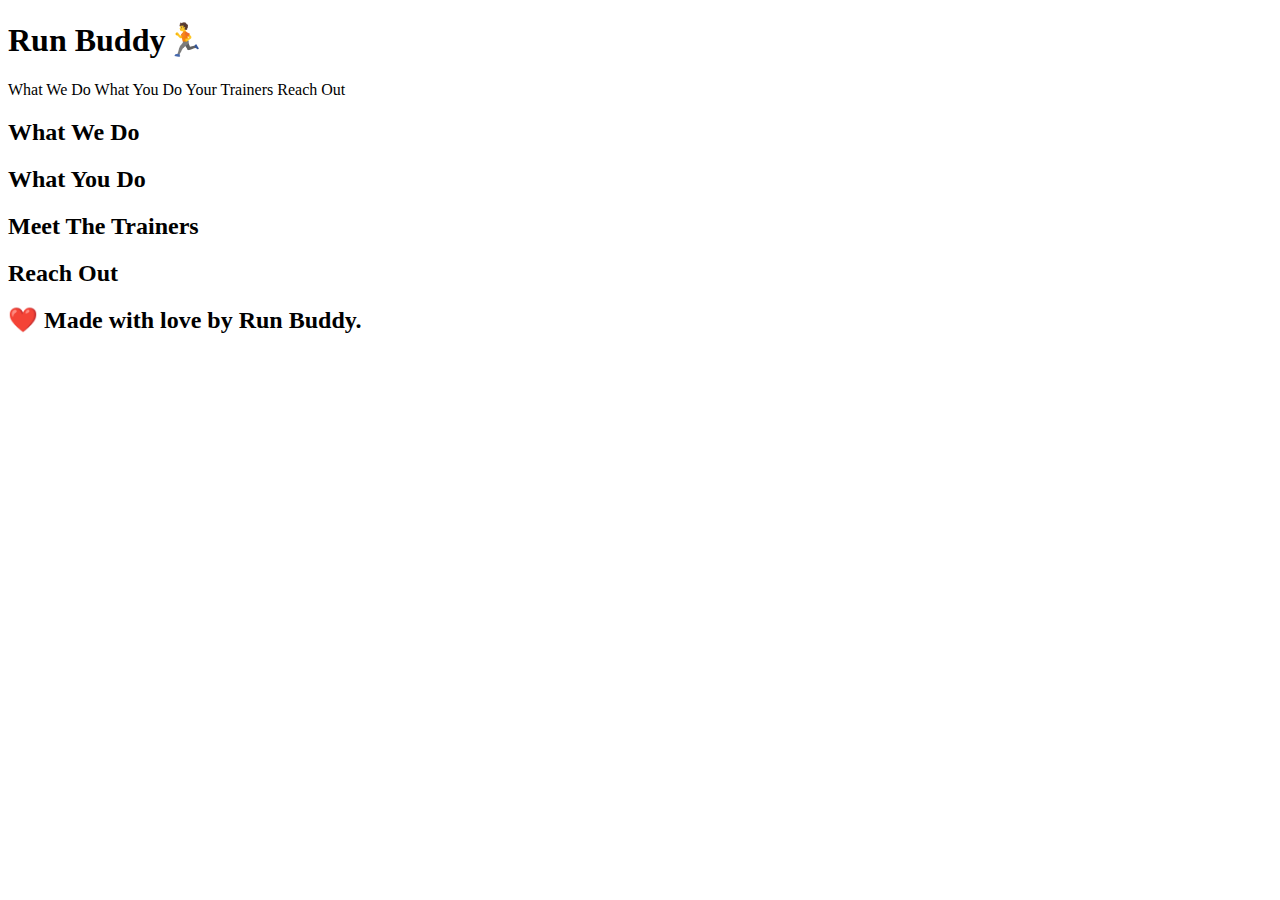
==== index.html @ a178e401 "html outline and gitignore" ====
<!DOCTYPE html>
<html lang="en">
    <head>
        <meta charset="UTF-8"/>
        <title>Run Buddy</title>
    </head>
    <Body>
        <!--navigation-->
        <header>
        <h1>Run Buddy🏃</h1>
        What We Do What You Do Your Trainers Reach Out
        </header>

        <!--hero/jumbotron-->
        <section>

        </section>

        <!--"what we do "section-->
        <section>
            <h2>What We Do</h2>
        </section>

        <!--"what you do"section-->
        <section>
            <h2>What You Do</h2>
        </section>

        <!--meet the trainers-->
        <section>
            <h2>Meet The Trainers</h2>
        </section>

        <!--"reach out" section-->
        <section>
            <h2>Reach Out</h2>
        </section>

        <!--Footer-->
        <footer>
            <h2>❤️ Made with love by Run Buddy.</h2>
        </footer>
    </Body>
</html>
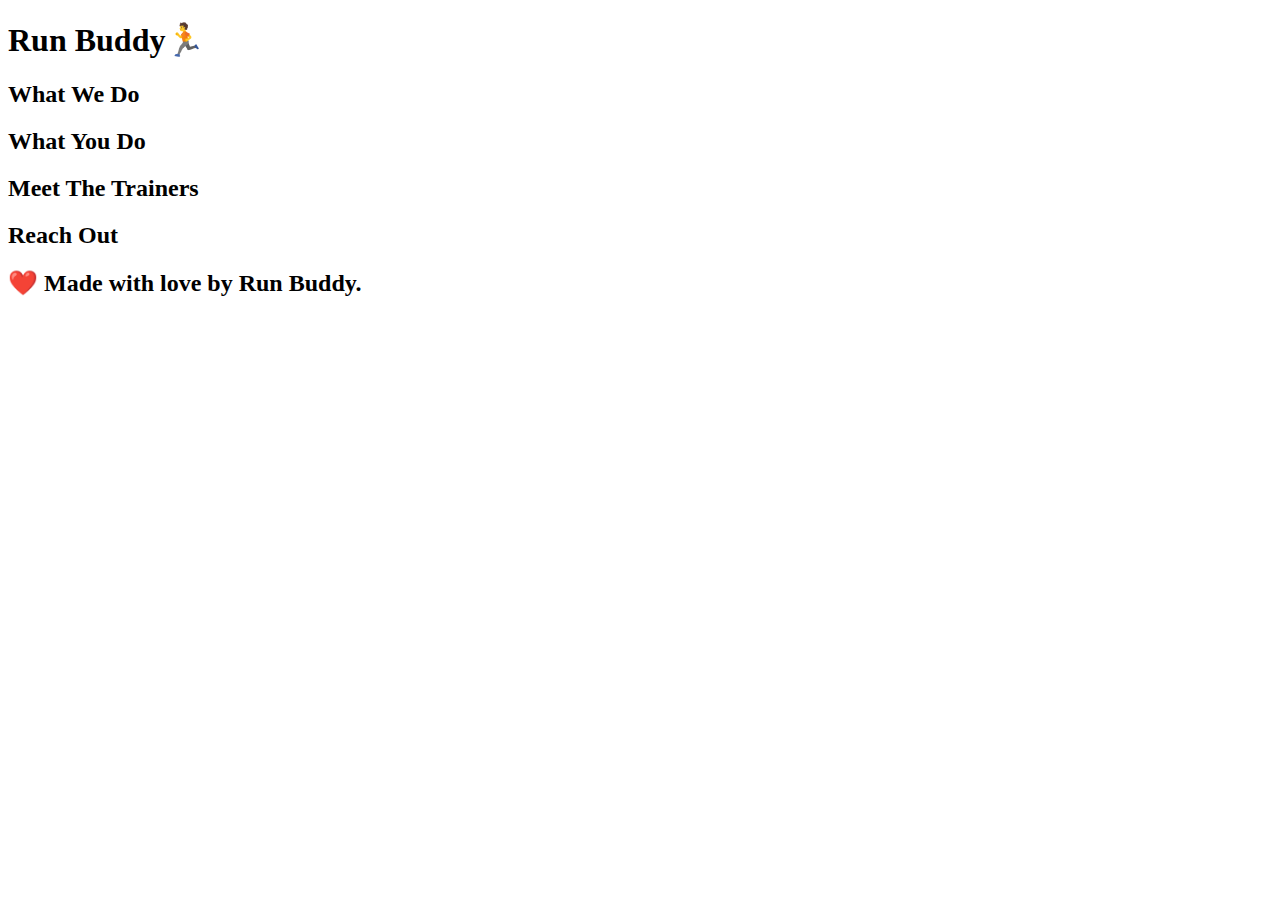
==== commit d6e32bf1: "live" ====
--- a/index.html
+++ b/index.html
@@ -8,7 +8,7 @@
         <!--navigation-->
         <header>
         <h1>Run Buddy🏃</h1>
-        What We Do What You Do Your Trainers Reach Out
+        
         </header>
 
         <!--hero/jumbotron-->
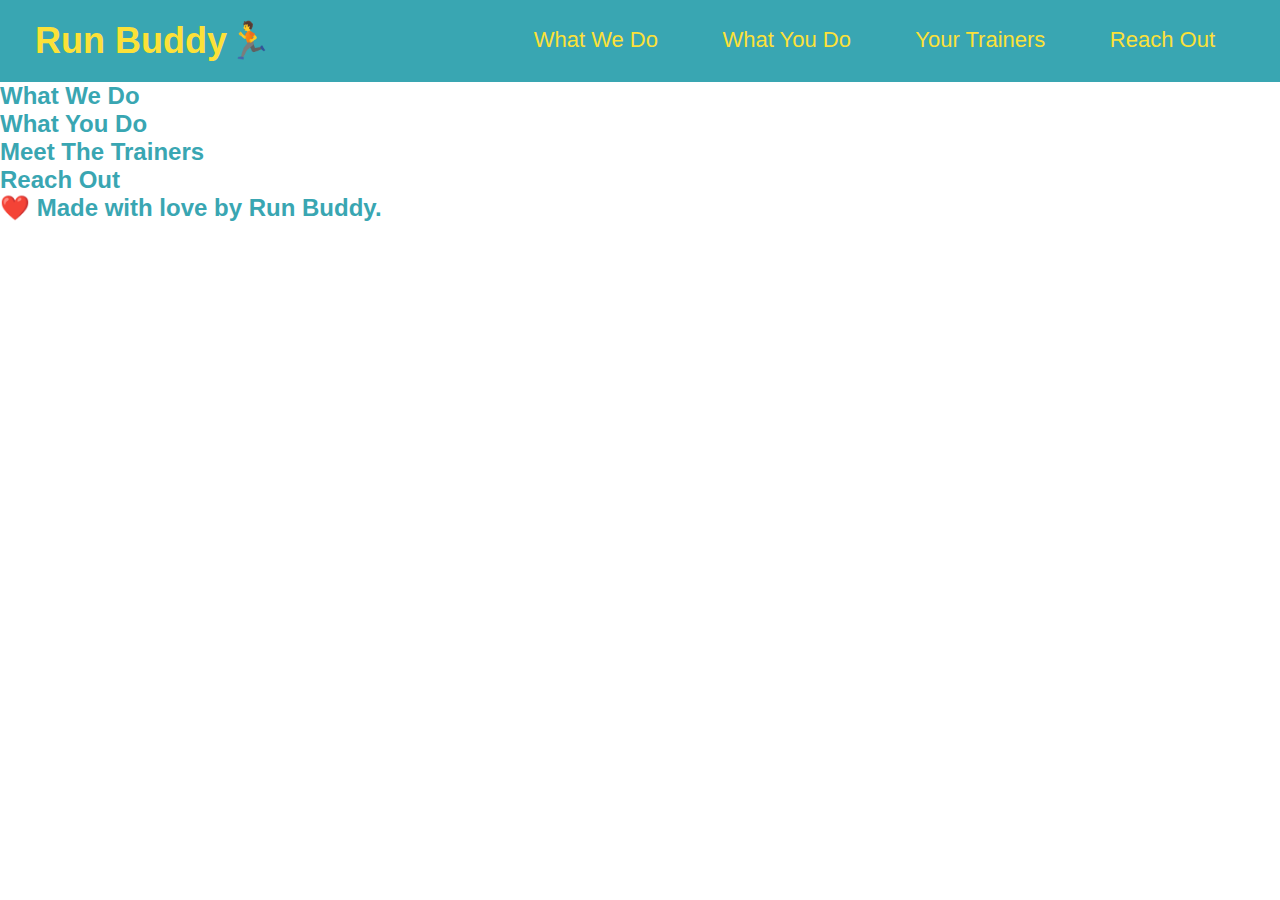
==== commit 58abda17: "css header" ====
--- a/index.html
+++ b/index.html
@@ -3,12 +3,37 @@
     <head>
         <meta charset="UTF-8"/>
         <title>Run Buddy</title>
+        <link rel="stylesheet" href="./assets/css/style.css"/>
     </head>
     <Body>
         <!--navigation-->
         <header>
-        <h1>Run Buddy🏃</h1>
+        <h1>
+            <a href="/">Run Buddy🏃</a>
+        </h1>
+        <nav>
+            <!-- unordered list element -->
+        <ul>
+            
+            <!-- list item element -->
+            <li>
+                <!--  Anchor element -->
+            <a href="#what-we-do"> What We Do</a>
+        </li>
         
+        <li>
+            <a href="#what-you-do">What You Do</a>
+        </li>
+        
+        <li>
+            <a href="#your-trainers">Your Trainers</a>
+        </li>
+
+        <li>
+            <a href="#reach-out">Reach Out</a>
+        </li>
+        </ul>    
+        </nav>
         </header>
 
         <!--hero/jumbotron-->
--- a/assets/css/style.css
+++ b/assets/css/style.css
@@ -0,0 +1,46 @@
+/* universal change */
+* {
+  margin: 0;
+  padding: 0;
+}
+
+/* the defualt fonts and color for the page */
+body {
+  font-family: Helvetica, Arial, sans-serif;
+  color: #39a6b2;
+}
+
+/* header styles */
+header {
+  padding: 20px 35px;
+  background-color: #39a6b2;
+}
+
+header h1 {
+  font-weight: bold;
+  font-size: 36px;
+  color: #fce138;
+  margin: 0;
+  display: inline;
+}
+/* text in the header */
+header a {
+  text-decoration: none;
+  color: #fce138;
+}
+
+header nav {
+  float: right;
+  margin: 7px 0;
+}
+
+/* changes list style */
+header ul li {
+  display: inline;
+}
+
+header nav ul li a {
+  margin: 0 30px;
+  font-weight: lighter;
+  font-size: 22px;
+}
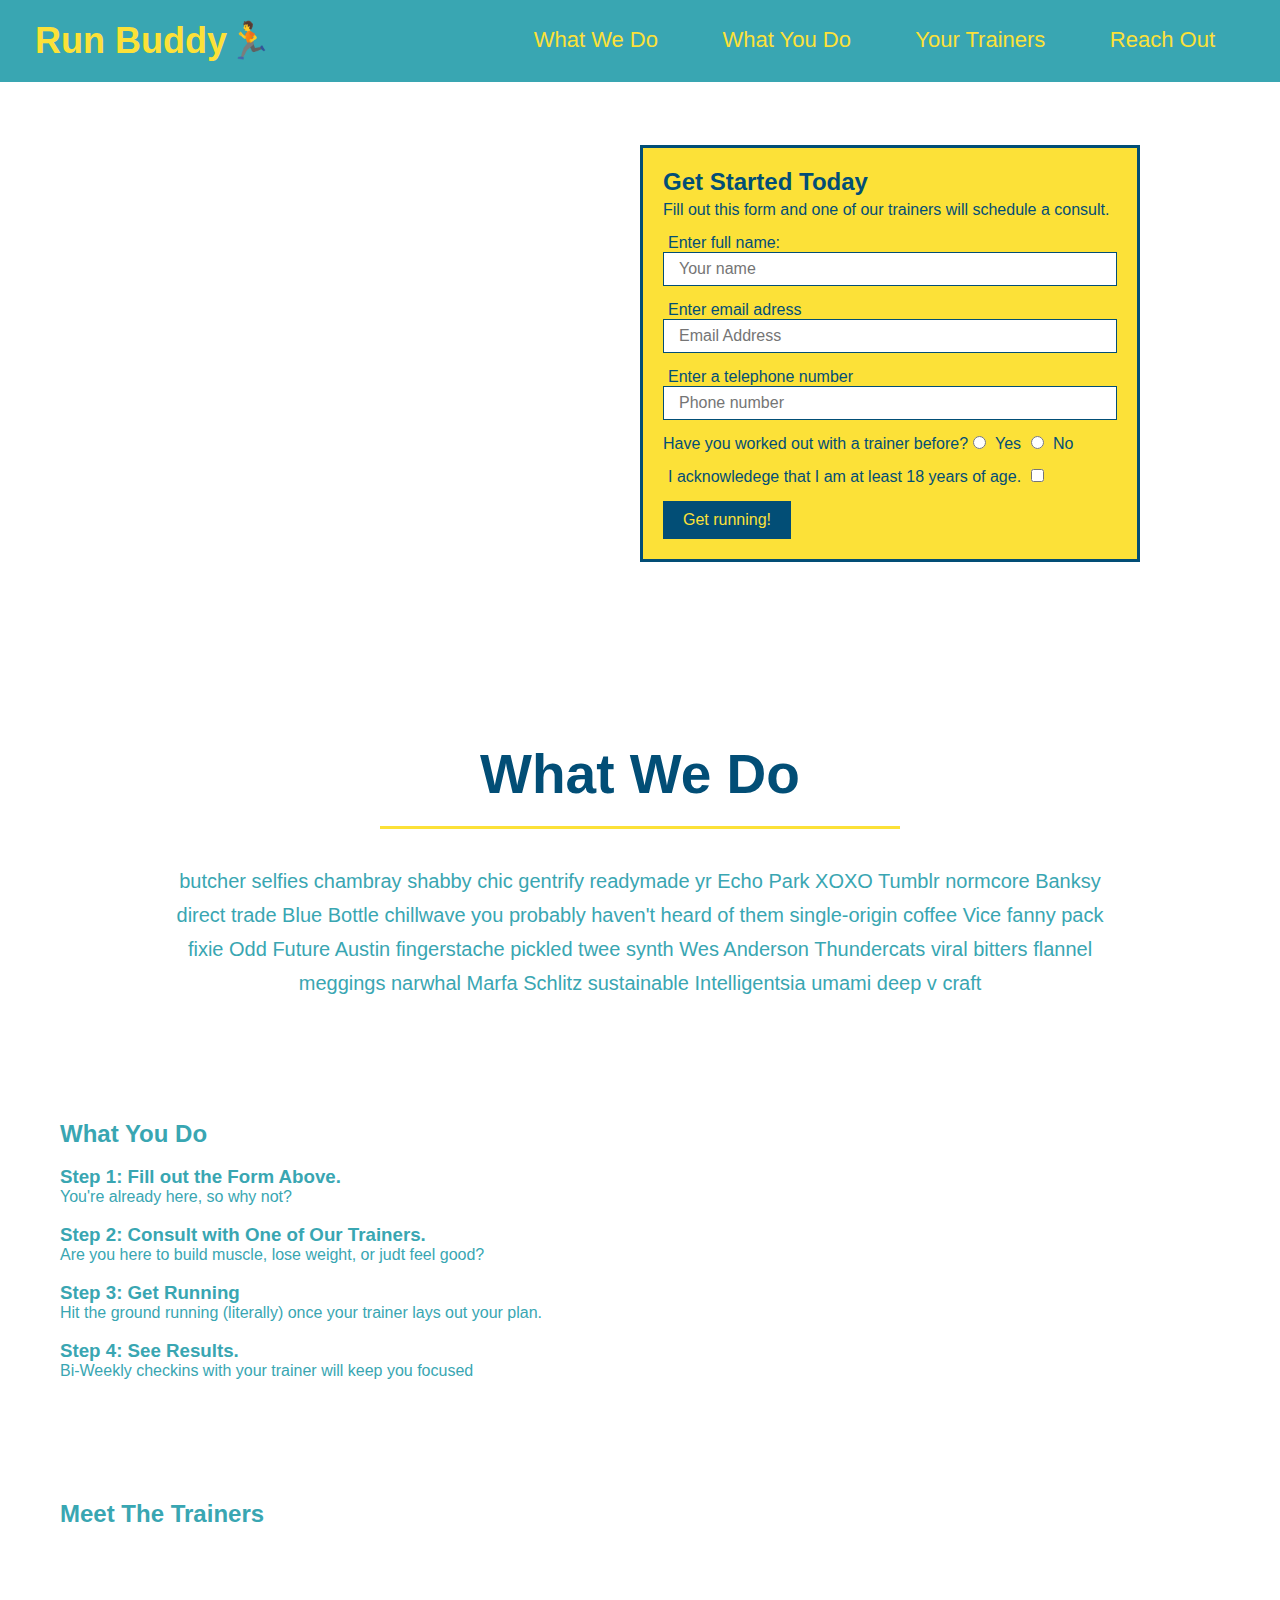
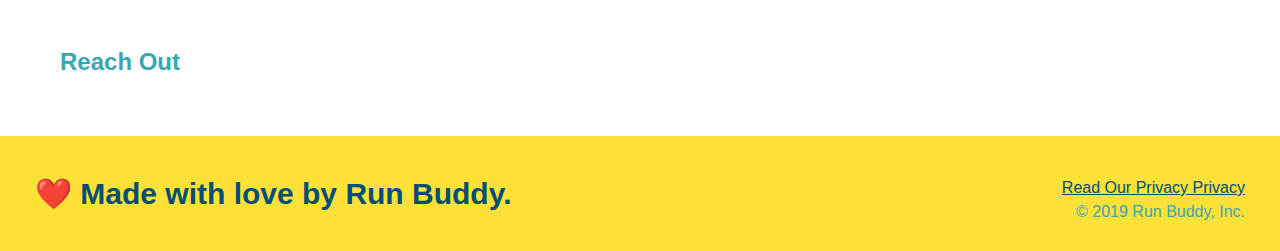
==== commit 095418c5: "style what we do section" ====
--- a/index.html
+++ b/index.html
@@ -18,7 +18,7 @@
             <!-- list item element -->
             <li>
                 <!--  Anchor element -->
-            <a href="#what-we-do"> What We Do</a>
+            <a href="#what-we-do"> What We Do</a>            
         </li>
         
         <li>
@@ -37,18 +37,80 @@
         </header>
 
         <!--hero/jumbotron-->
-        <section>
+        <section class="hero">
+            <div class="hero-form">
+                <h3>Get Started Today</h3>
+                <p>Fill out this form and one of our trainers will schedule a consult. </p>
 
+                <!-- form element -->
+                <form>
+                    <label for="name">Enter full name:</label>
+                    <input type="text" Placeholder="Your name" name="name" id="name" class="form-input">
+
+                    <label for="email">Enter email adress</label>
+                    <input type="email" placeholder="Email Address" name="email" id="email" class="form-input">
+                    
+                    <label for="phone">Enter a telephone number</label>
+                    <input type="tel" placeholder="Phone number" name="phone" id="phone" class="form-input">
+
+                    <p>
+                     Have you worked out with a trainer before?
+                     <input type="radio" name="trainer-confirm" id="trainer-yes"/>
+                     <label for="trainer-yes">Yes</label>
+                     <input type="radio" name="trainer-confirm" id="trainer-no"/>
+                     <label for="trainer-no">No</label>
+                     
+                    </p>
+
+                    <p>
+                        <label for="checkbox">
+                        I acknowledege that I am at least 18 years of age.
+                         </label>
+                         <input type="checkbox" name="age-confirm" id="checkbox"/>
+                    </p>
+
+                    <button type="submit">
+                        Get running!
+                    </button>
+                </form>
+            </div>
         </section>
 
         <!--"what we do "section-->
-        <section>
+        <section id="what-we-do" class="intro">
             <h2>What We Do</h2>
+            <p>
+                butcher selfies chambray shabby chic gentrify readymade yr Echo Park XOXO Tumblr normcore Banksy direct trade Blue Bottle chillwave you probably haven't heard of them single-origin coffee Vice fanny pack fixie Odd Future Austin fingerstache pickled twee synth Wes Anderson Thundercats viral bitters flannel meggings narwhal Marfa Schlitz sustainable Intelligentsia umami deep v craft  
+            </p>
         </section>
 
         <!--"what you do"section-->
-        <section>
+        <section id="what-you-do">
             <h2>What You Do</h2>
+
+            <div>
+                <img src="./assets/images/01-04-svgs/step-1.svg" alt=""/>
+                <h3> Step 1: Fill out the Form Above.</h3>
+                <p>You're already here, so why not?</p>
+            </div>
+
+            <div>
+                <img src="./assets/images/01-04-svgs/step-2.svg" alt=""/>
+                <h3> Step 2: Consult with One of Our Trainers.</h3>
+                <p>Are you here to build muscle, lose weight, or judt feel good?</p>
+            </div>
+
+            <div>
+                <img src="./assets/images/01-04-svgs/step-3.svg" alt=""/>
+                <h3>Step 3: Get Running</h3>
+                <p>Hit the ground running (literally) once your trainer lays out your plan.</p>
+            </div>
+
+            <div>
+                <img src="./assets/images/01-04-svgs/step-4.svg" alt=""/>
+                <h3>Step 4: See Results.</h3>
+                <p>Bi-Weekly checkins with your trainer will keep you focused</p>
+            </div>
         </section>
 
         <!--meet the trainers-->
@@ -64,6 +126,11 @@
         <!--Footer-->
         <footer>
             <h2>❤️ Made with love by Run Buddy.</h2>
+            <div>
+                <!-- the "# shows a future link that needs to be added" -->
+                <a href="#">Read Our Privacy Privacy</a><br />
+                &copy; 2019 Run Buddy, Inc.
+            </div>
         </footer>
     </Body>
 </html>--- a/assets/css/style.css
+++ b/assets/css/style.css
@@ -2,6 +2,7 @@
 * {
   margin: 0;
   padding: 0;
+  box-sizing: border-box;
 }
 
 /* the defualt fonts and color for the page */
@@ -44,3 +45,103 @@
   font-weight: lighter;
   font-size: 22px;
 }
+
+footer {
+  background: #fce138;
+  width: 100%;
+  padding: 40px 35px;
+}
+
+footer h2 {
+  display: inline;
+  color: #024e76;
+  font-size: 30px;
+  margin: 0;
+}
+
+footer div {
+  float: right;
+  line-height: 1.5;
+  text-align: right;
+}
+
+footer a {
+  color: #024e76;
+}
+
+section {
+  padding: 60px;
+}
+
+/* hero style */
+.hero {
+  background-image: url("../images/hero-bg.jpg");
+  height: 600px;
+  background-size: cover;
+  background-position: center;
+  position: relative;
+}
+
+.hero-form {
+  background-color: #fce138;
+  padding: 20px;
+  width: 500px;
+  color: #024e76;
+  border: solid 3px #024e76;
+  position: absolute;
+  bottom: 120px;
+  right: 140px;
+}
+
+.hero-form p {
+  margin: 5px 0 15px 0;
+}
+
+.hero-form h3 {
+  font-size: 24px;
+  margin: 0;
+}
+
+.form-input {
+  border: 1px solid #024e76;
+  display: block;
+  padding: 7px 15px;
+  font-size: 16px;
+  color: #024e76;
+  width: 100%;
+  margin-bottom: 15px;
+}
+
+.hero-form label {
+  margin: 0 5px;
+}
+
+.hero-form button {
+  background-color: #024e76;
+  color: #fce138;
+  border: none;
+  padding: 10px 20px;
+  font-size: 16px;
+}
+
+.intro {
+  text-align: center;
+}
+
+.intro h2 {
+  font-size: 55px;
+  color: #024e76;
+  margin-bottom: 35px;
+  padding: 0 100px 20px 100px;
+  border-bottom: 3px solid;
+  border-color: #fce138;
+  display: inline-block;
+}
+
+.intro p {
+  line-height: 1.7;
+  color: #39a6b2;
+  width: 80%;
+  font-size: 20px;
+  margin: 0 auto;
+}
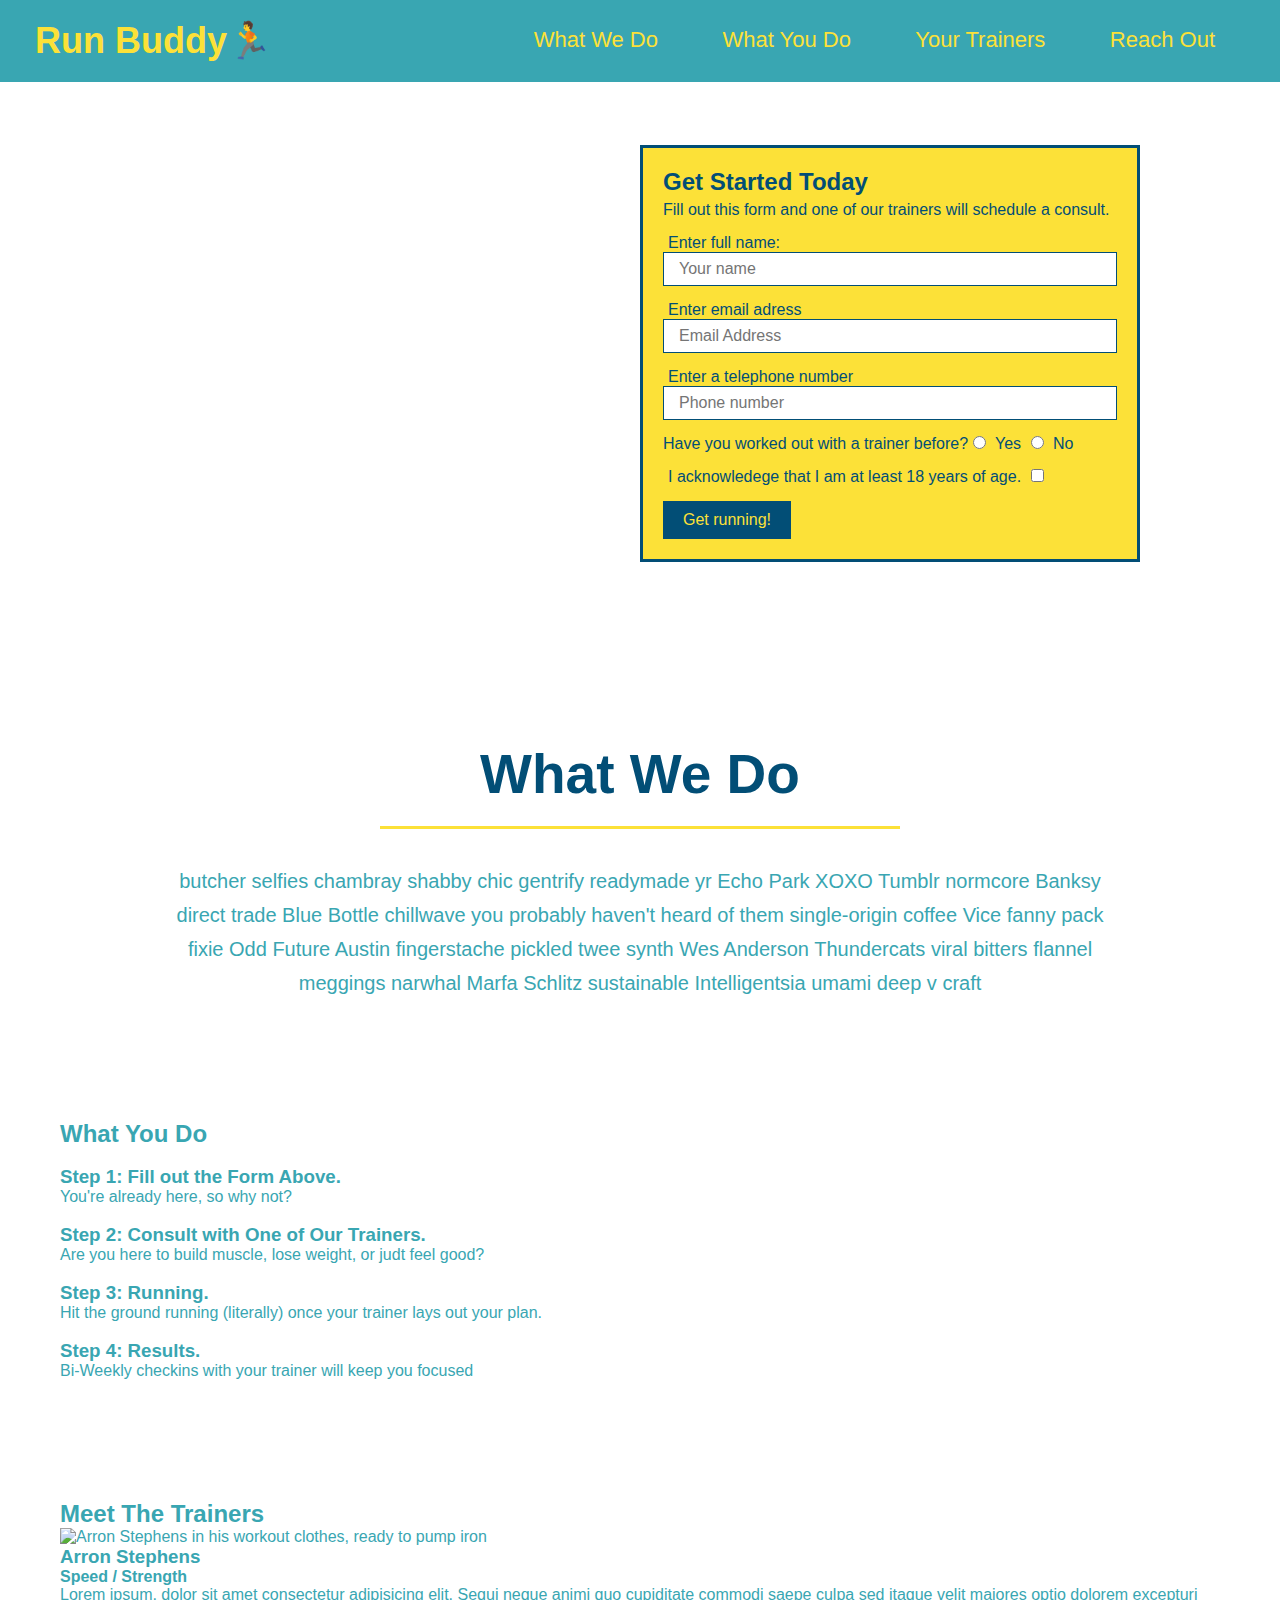
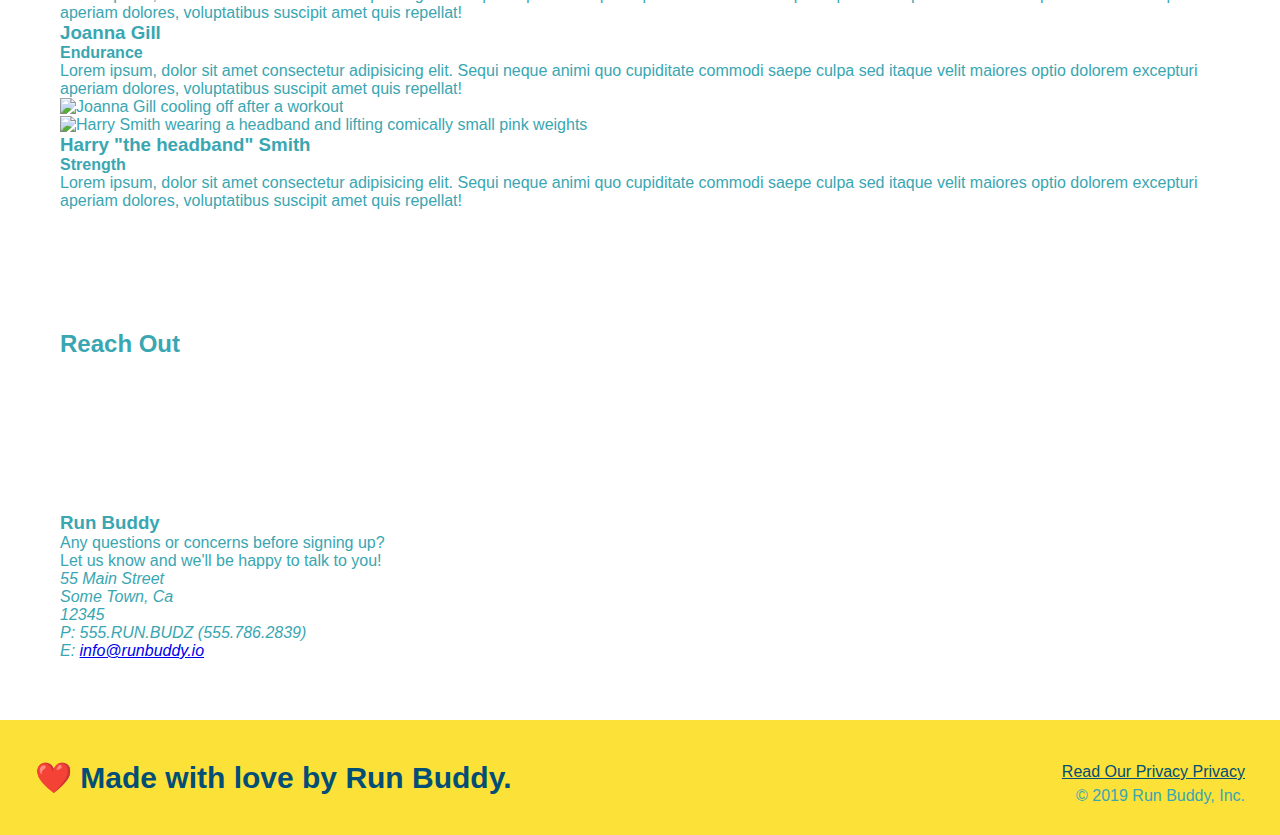
==== commit aeeb2def: "live runbuddy 1.0" ====
--- a/index.html
+++ b/index.html
@@ -1,136 +1,237 @@
 <!DOCTYPE html>
 <html lang="en">
-    <head>
-        <meta charset="UTF-8"/>
-        <title>Run Buddy</title>
-        <link rel="stylesheet" href="./assets/css/style.css"/>
-    </head>
-    <Body>
-        <!--navigation-->
-        <header>
-        <h1>
-            <a href="/">Run Buddy🏃</a>
-        </h1>
-        <nav>
-            <!-- unordered list element -->
+  <head>
+    <meta charset="UTF-8" />
+    <title>Run Buddy</title>
+    <link rel="stylesheet" href="./assets/css/style.css" />
+  </head>
+  <body>
+    <!--navigation-->
+    <header>
+      <h1>
+        <a href="./index.html">Run Buddy🏃</a>
+      </h1>
+      <nav>
+        <!-- unordered list element -->
         <ul>
-            
-            <!-- list item element -->
-            <li>
-                <!--  Anchor element -->
-            <a href="#what-we-do"> What We Do</a>            
-        </li>
-        
-        <li>
+          <!-- list item element -->
+          <li>
+            <!--  Anchor element -->
+            <a href="#what-we-do"> What We Do</a>
+          </li>
+
+          <li>
             <a href="#what-you-do">What You Do</a>
-        </li>
-        
-        <li>
+          </li>
+
+          <li>
             <a href="#your-trainers">Your Trainers</a>
-        </li>
-
-        <li>
+          </li>
+
+          <li>
             <a href="#reach-out">Reach Out</a>
-        </li>
-        </ul>    
-        </nav>
-        </header>
-
-        <!--hero/jumbotron-->
-        <section class="hero">
-            <div class="hero-form">
-                <h3>Get Started Today</h3>
-                <p>Fill out this form and one of our trainers will schedule a consult. </p>
-
-                <!-- form element -->
-                <form>
-                    <label for="name">Enter full name:</label>
-                    <input type="text" Placeholder="Your name" name="name" id="name" class="form-input">
-
-                    <label for="email">Enter email adress</label>
-                    <input type="email" placeholder="Email Address" name="email" id="email" class="form-input">
-                    
-                    <label for="phone">Enter a telephone number</label>
-                    <input type="tel" placeholder="Phone number" name="phone" id="phone" class="form-input">
-
-                    <p>
-                     Have you worked out with a trainer before?
-                     <input type="radio" name="trainer-confirm" id="trainer-yes"/>
-                     <label for="trainer-yes">Yes</label>
-                     <input type="radio" name="trainer-confirm" id="trainer-no"/>
-                     <label for="trainer-no">No</label>
-                     
-                    </p>
-
-                    <p>
-                        <label for="checkbox">
-                        I acknowledege that I am at least 18 years of age.
-                         </label>
-                         <input type="checkbox" name="age-confirm" id="checkbox"/>
-                    </p>
-
-                    <button type="submit">
-                        Get running!
-                    </button>
-                </form>
-            </div>
-        </section>
-
-        <!--"what we do "section-->
-        <section id="what-we-do" class="intro">
-            <h2>What We Do</h2>
-            <p>
-                butcher selfies chambray shabby chic gentrify readymade yr Echo Park XOXO Tumblr normcore Banksy direct trade Blue Bottle chillwave you probably haven't heard of them single-origin coffee Vice fanny pack fixie Odd Future Austin fingerstache pickled twee synth Wes Anderson Thundercats viral bitters flannel meggings narwhal Marfa Schlitz sustainable Intelligentsia umami deep v craft  
-            </p>
-        </section>
-
-        <!--"what you do"section-->
-        <section id="what-you-do">
-            <h2>What You Do</h2>
-
-            <div>
-                <img src="./assets/images/01-04-svgs/step-1.svg" alt=""/>
-                <h3> Step 1: Fill out the Form Above.</h3>
-                <p>You're already here, so why not?</p>
-            </div>
-
-            <div>
-                <img src="./assets/images/01-04-svgs/step-2.svg" alt=""/>
-                <h3> Step 2: Consult with One of Our Trainers.</h3>
-                <p>Are you here to build muscle, lose weight, or judt feel good?</p>
-            </div>
-
-            <div>
-                <img src="./assets/images/01-04-svgs/step-3.svg" alt=""/>
-                <h3>Step 3: Get Running</h3>
-                <p>Hit the ground running (literally) once your trainer lays out your plan.</p>
-            </div>
-
-            <div>
-                <img src="./assets/images/01-04-svgs/step-4.svg" alt=""/>
-                <h3>Step 4: See Results.</h3>
-                <p>Bi-Weekly checkins with your trainer will keep you focused</p>
-            </div>
-        </section>
-
-        <!--meet the trainers-->
-        <section>
-            <h2>Meet The Trainers</h2>
-        </section>
-
-        <!--"reach out" section-->
-        <section>
-            <h2>Reach Out</h2>
-        </section>
-
-        <!--Footer-->
-        <footer>
-            <h2>❤️ Made with love by Run Buddy.</h2>
-            <div>
-                <!-- the "# shows a future link that needs to be added" -->
-                <a href="#">Read Our Privacy Privacy</a><br />
-                &copy; 2019 Run Buddy, Inc.
-            </div>
-        </footer>
-    </Body>
-</html>+          </li>
+        </ul>
+      </nav>
+    </header>
+
+    <!--hero/jumbotron-->
+    <section class="hero">
+      <div class="hero-form">
+        <h3>Get Started Today</h3>
+        <p>
+          Fill out this form and one of our trainers will schedule a consult.
+        </p>
+
+        <!-- form element -->
+        <form>
+          <label for="name">Enter full name:</label>
+          <input
+            type="text"
+            placeholder="Your name"
+            name="name"
+            id="name"
+            class="form-input"
+          />
+
+          <label for="email">Enter email adress</label>
+          <input
+            type="email"
+            placeholder="Email Address"
+            name="email"
+            id="email"
+            class="form-input"
+          />
+
+          <label for="phone">Enter a telephone number</label>
+          <input
+            type="tel"
+            placeholder="Phone number"
+            name="phone"
+            id="phone"
+            class="form-input"
+          />
+
+          <p>
+            Have you worked out with a trainer before?
+            <input type="radio" name="trainer-confirm" id="trainer-yes" />
+            <label for="trainer-yes">Yes</label>
+            <input type="radio" name="trainer-confirm" id="trainer-no" />
+            <label for="trainer-no">No</label>
+          </p>
+
+          <p>
+            <label for="checkbox">
+              I acknowledege that I am at least 18 years of age.
+            </label>
+            <input type="checkbox" name="age-confirm" id="checkbox" />
+          </p>
+
+          <button type="submit">Get running!</button>
+        </form>
+      </div>
+    </section>
+
+    <!--"what we do "section-->
+    <section id="what-we-do" class="intro">
+      <h2 class="section-title primary-border">What We Do</h2>
+      <p>
+        butcher selfies chambray shabby chic gentrify readymade yr Echo Park
+        XOXO Tumblr normcore Banksy direct trade Blue Bottle chillwave you
+        probably haven't heard of them single-origin coffee Vice fanny pack
+        fixie Odd Future Austin fingerstache pickled twee synth Wes Anderson
+        Thundercats viral bitters flannel meggings narwhal Marfa Schlitz
+        sustainable Intelligentsia umami deep v craft
+      </p>
+    </section>
+
+    <!--"what you do"section-->
+    <section id="what-you-do" class="steps">
+      <h2 class="section-title secondary-border">What You Do</h2>
+
+      <div>
+        <img src="./assets/images/01-04-svgs/step-1.svg" alt="" />
+        <h3>Step 1: <span>Fill out the Form Above.</span></h3>
+        <p>You're already here, so why not?</p>
+      </div>
+
+      <div>
+        <img src="./assets/images/01-04-svgs/step-2.svg" alt="" />
+        <h3>Step 2: <span>Consult with One of Our Trainers.</span></h3>
+        <p>Are you here to build muscle, lose weight, or judt feel good?</p>
+      </div>
+
+      <div>
+        <img src="./assets/images/01-04-svgs/step-3.svg" alt="" />
+        <h3>Step 3: <span>Running.</span></h3>
+        <p>
+          Hit the ground running (literally) once your trainer lays out your
+          plan.
+        </p>
+      </div>
+
+      <div>
+        <img src="./assets/images/01-04-svgs/step-4.svg" alt="" />
+        <h3>Step 4: <span>Results.</span></h3>
+        <p>Bi-Weekly checkins with your trainer will keep you focused</p>
+      </div>
+    </section>
+
+    <!--meet the trainers-->
+    <section id="your-trainers" class="trainers">
+      <h2 class="section-title primary-border">Meet The Trainers</h2>
+      <!-- 1st trainer bio -->
+      <article class="trainer">
+        <img
+          src="./assets/images/trainer-1.jpg"
+          alt="Arron Stephens in his workout clothes, ready to pump iron"
+        />
+        <div class="trainer-bio text-left">
+          <h3>Arron Stephens</h3>
+          <h4>Speed / Strength</h4>
+          <p>
+            Lorem ipsum, dolor sit amet consectetur adipisicing elit. Sequi
+            neque animi quo cupiditate commodi saepe culpa sed itaque velit
+            maiores optio dolorem excepturi aperiam dolores, voluptatibus
+            suscipit amet quis repellat!
+          </p>
+        </div>
+      </article>
+
+      <!-- 2nd trainer bio -->
+      <article class="trainer">
+        <div class="trainer-bio text-right">
+          <h3>Joanna Gill</h3>
+          <h4>Endurance</h4>
+          <p>
+            Lorem ipsum, dolor sit amet consectetur adipisicing elit. Sequi
+            neque animi quo cupiditate commodi saepe culpa sed itaque velit
+            maiores optio dolorem excepturi aperiam dolores, voluptatibus
+            suscipit amet quis repellat!
+          </p>
+        </div>
+        <img
+          src="./assets/images/trainer-2.jpg"
+          alt="Joanna Gill cooling off after a workout"
+        />
+      </article>
+
+      <!-- 3rd trainer bio -->
+      <article class="trainer">
+        <img
+          src="./assets/images/trainer-3.jpg"
+          alt="Harry Smith wearing a headband and lifting comically small pink weights"
+        />
+        <div class="trainer-bio text-left">
+          <h3>Harry "the headband" Smith</h3>
+          <h4>Strength</h4>
+          <p>
+            Lorem ipsum, dolor sit amet consectetur adipisicing elit. Sequi
+            neque animi quo cupiditate commodi saepe culpa sed itaque velit
+            maiores optio dolorem excepturi aperiam dolores, voluptatibus
+            suscipit amet quis repellat!
+          </p>
+        </div>
+      </article>
+    </section>
+
+    <!--"reach out" section-->
+    <section id="reach-out" class="contact">
+      <h2 class="section-title secondary-border">Reach Out</h2>
+      <div class="contact-info">
+        <iframe
+          src="https://www.google.com/maps/embed?pb=!1m18!1m12!1m3!1d3147.1079747227936!2d-120.42364418397035!3d37.92790791110593!2m3!1f0!2f0!3f0!3m2!1i1024!2i768!4f13.1!3m3!1m2!1s0x8090c49129b6ac57%3A0xb56c7eb95a2cd8bd!2sMain%20St%2C%20California%2095327!5e0!3m2!1sen!2sus!4v1616426329495!5m2!1sen!2sus"
+          style="border: 0"
+          allowfullscreen=""
+          loading="lazy"
+        >
+        </iframe>
+        <div>
+          <h3>Run Buddy</h3>
+          <p>
+            Any questions or concerns before signing up?
+            <br />
+            Let us know and we'll be happy to talk to you!
+          </p>
+          <address>
+            55 Main Street <br />
+            Some Town, Ca <br />
+            12345<br />
+            P: 555.RUN.BUDZ (555.786.2839)<br />
+            E: <a href="mailto:info@runbuddy.io">info@runbuddy.io</a>
+          </address>
+        </div>
+      </div>
+    </section>
+
+    <!--Footer-->
+    <footer>
+      <h2>❤️ Made with love by Run Buddy.</h2>
+      <div>
+        <!-- the "# shows a future link that needs to be added" -->
+        <a href="./privacy-policy.html#">Read Our Privacy Privacy</a><br />
+        &copy; 2019 Run Buddy, Inc.
+      </div>
+    </footer>
+  </body>
+</html>
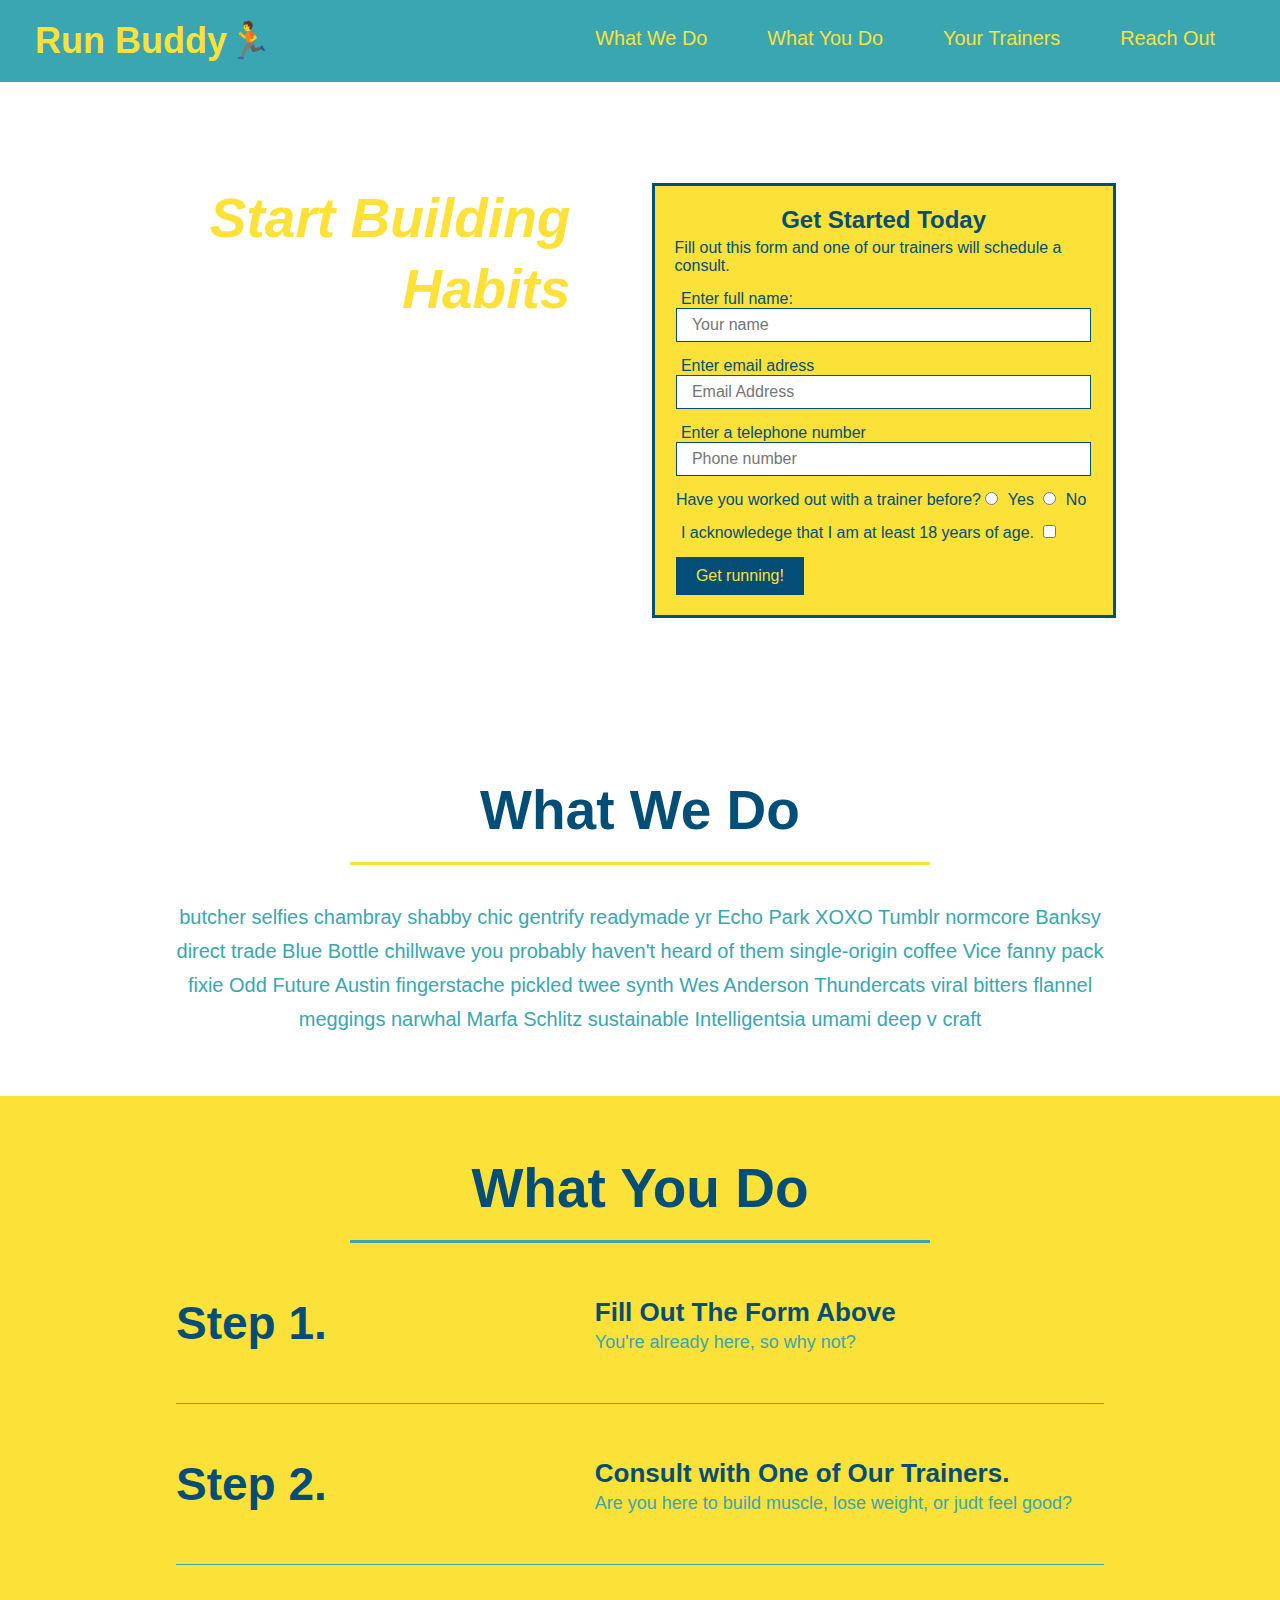
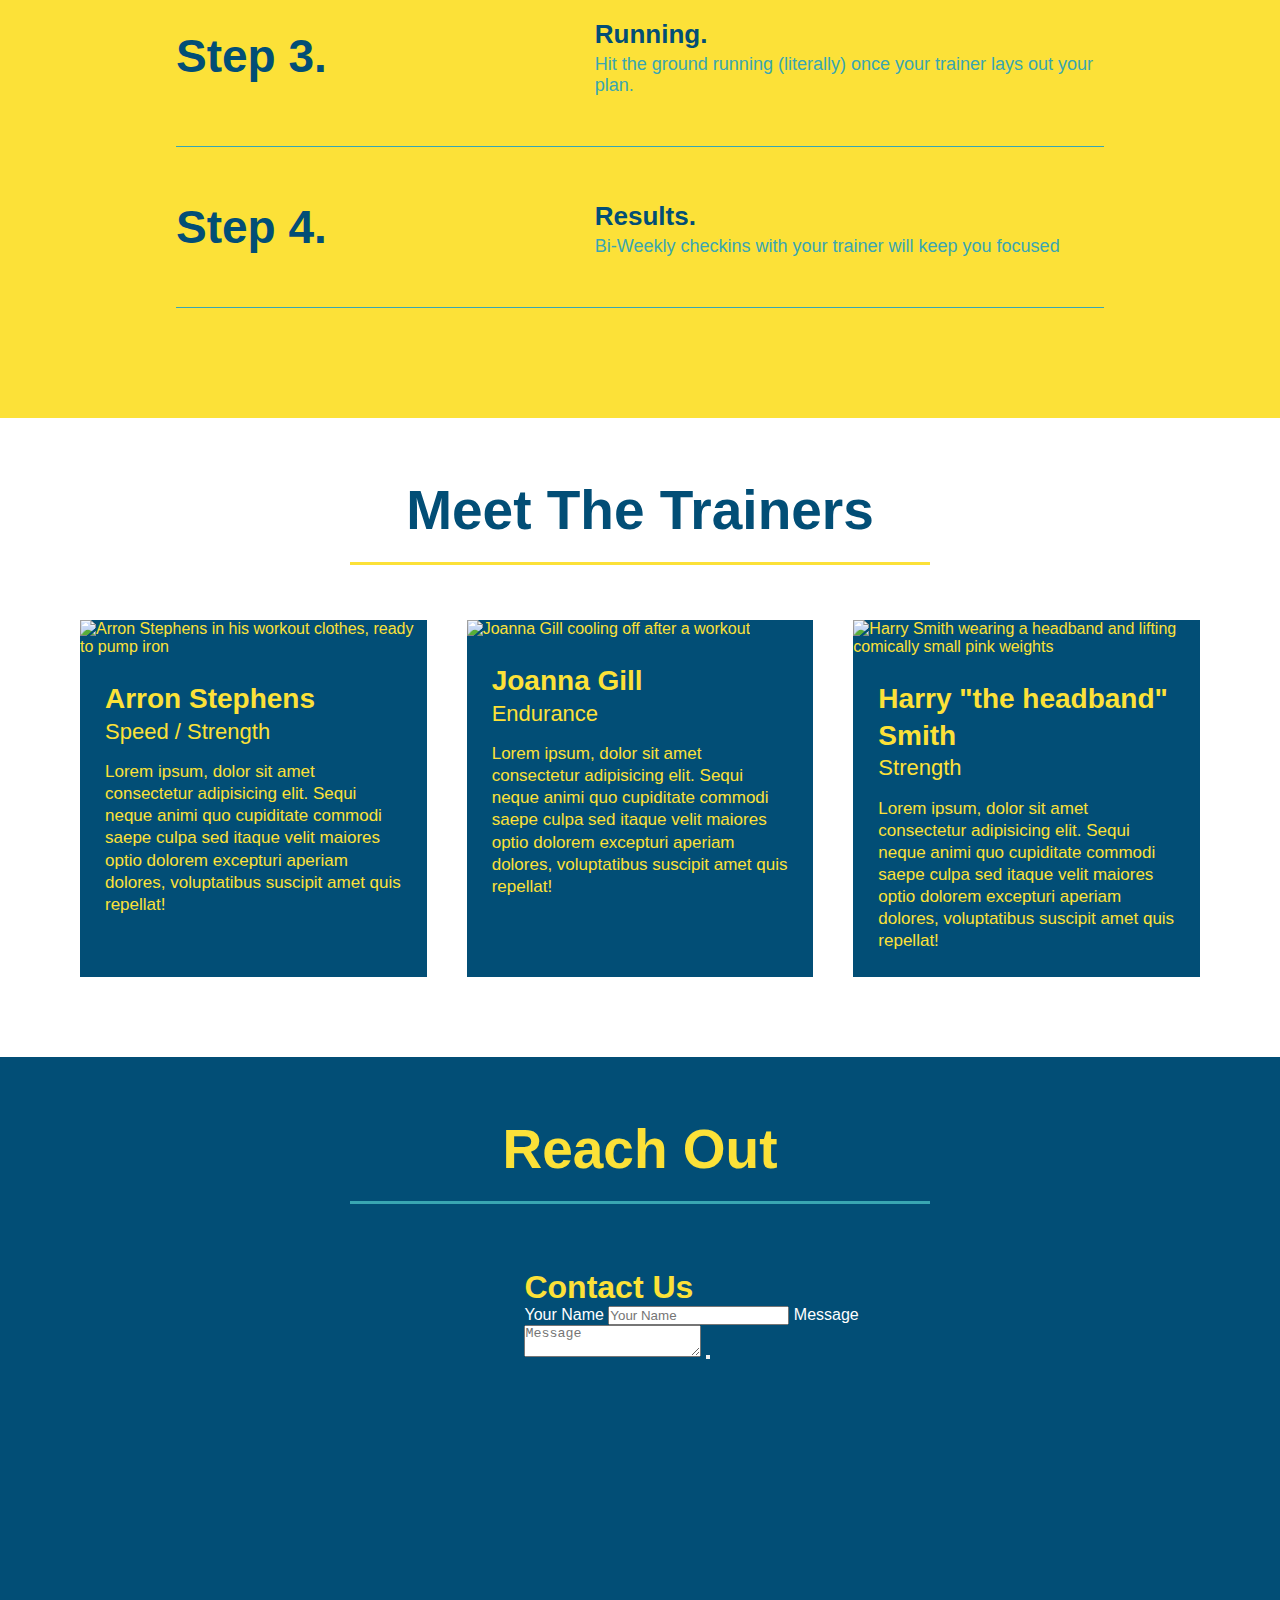
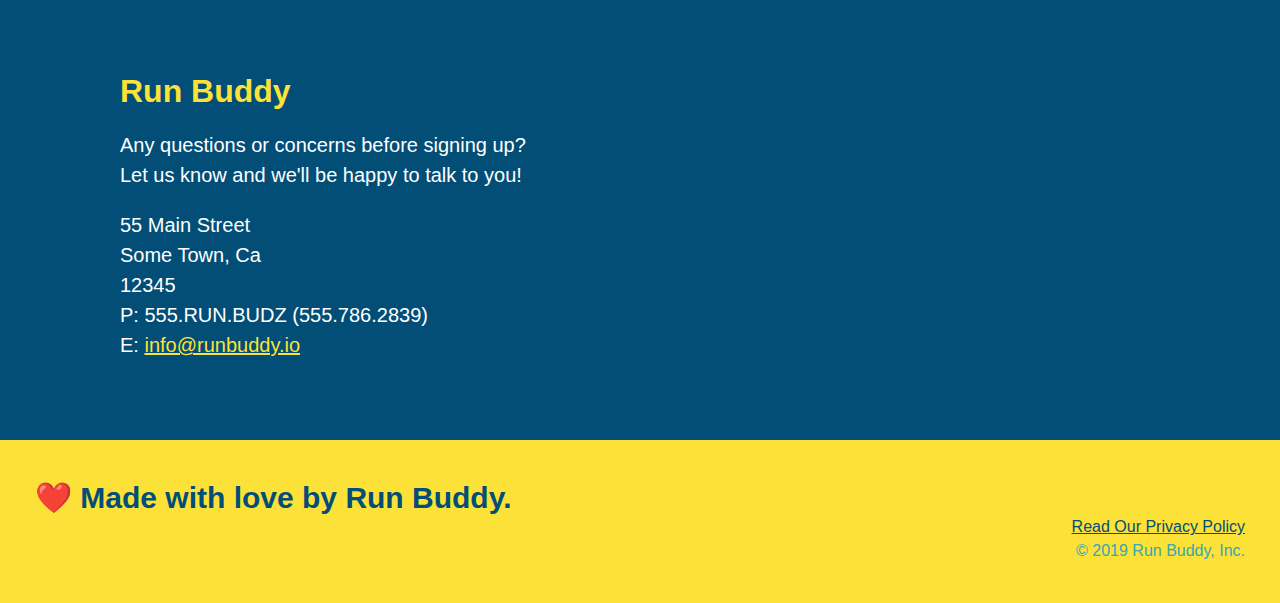
==== commit ac82e650: "add flexbox to the trainers" ====
--- a/index.html
+++ b/index.html
@@ -37,6 +37,19 @@
 
     <!--hero/jumbotron-->
     <section class="hero">
+      <div class="hero-cta">
+        <h2>Start Building Habits</h2>
+        <p>
+          seitan heirloom post-ironic pop-up iPhone mlkshk hella selfies fashion
+          axe occupy readymade put a bird on it messenger bag Wes Anderson
+          Schlitz plaid Bushwick church-key lo-fi skateboard slow-carb hashtag
+          trust fund Williamsburg biodiesel fixie farm-to-table 8-bit banjo XOXO
+          Banksy chillwave bicycle rights retro cliche tattooed bespoke irony
+          mumblecore Shoreditch deep v polaroid McSweeney's bitters cray
+          gentrify tofu Marfa you probably haven't heard of them yr banh mi
+          asymmetrical art party selvage letterpress High Life.
+        </p>
+      </div>
       <div class="hero-form">
         <h3>Get Started Today</h3>
         <p>
@@ -94,61 +107,98 @@
 
     <!--"what we do "section-->
     <section id="what-we-do" class="intro">
-      <h2 class="section-title primary-border">What We Do</h2>
-      <p>
-        butcher selfies chambray shabby chic gentrify readymade yr Echo Park
-        XOXO Tumblr normcore Banksy direct trade Blue Bottle chillwave you
-        probably haven't heard of them single-origin coffee Vice fanny pack
-        fixie Odd Future Austin fingerstache pickled twee synth Wes Anderson
-        Thundercats viral bitters flannel meggings narwhal Marfa Schlitz
-        sustainable Intelligentsia umami deep v craft
-      </p>
+      <div class="flex-row">
+        <h2 class="section-title primary-border">What We Do</h2>
+      </div>
+      <div class="flex-row">
+        <p>
+          butcher selfies chambray shabby chic gentrify readymade yr Echo Park
+          XOXO Tumblr normcore Banksy direct trade Blue Bottle chillwave you
+          probably haven't heard of them single-origin coffee Vice fanny pack
+          fixie Odd Future Austin fingerstache pickled twee synth Wes Anderson
+          Thundercats viral bitters flannel meggings narwhal Marfa Schlitz
+          sustainable Intelligentsia umami deep v craft
+        </p>
+      </div>
     </section>
 
     <!--"what you do"section-->
     <section id="what-you-do" class="steps">
-      <h2 class="section-title secondary-border">What You Do</h2>
-
-      <div>
-        <img src="./assets/images/01-04-svgs/step-1.svg" alt="" />
-        <h3>Step 1: <span>Fill out the Form Above.</span></h3>
-        <p>You're already here, so why not?</p>
-      </div>
-
-      <div>
-        <img src="./assets/images/01-04-svgs/step-2.svg" alt="" />
-        <h3>Step 2: <span>Consult with One of Our Trainers.</span></h3>
-        <p>Are you here to build muscle, lose weight, or judt feel good?</p>
-      </div>
-
-      <div>
-        <img src="./assets/images/01-04-svgs/step-3.svg" alt="" />
-        <h3>Step 3: <span>Running.</span></h3>
-        <p>
-          Hit the ground running (literally) once your trainer lays out your
-          plan.
-        </p>
-      </div>
-
-      <div>
-        <img src="./assets/images/01-04-svgs/step-4.svg" alt="" />
-        <h3>Step 4: <span>Results.</span></h3>
-        <p>Bi-Weekly checkins with your trainer will keep you focused</p>
+      <div class="flex-row">
+        <h2 class="section-title secondary-border">What You Do</h2>
+      </div>
+
+      <div class="step">
+        <h3>Step 1.</h3>
+        <div class="step-info">
+          <div class="step-img">
+            <img src="./assets/images/01-04-svgs/step-1.svg" alt="" />
+          </div>
+          <div class="step-text">
+            <h4>Fill Out The Form Above</h4>
+            <p>You're already here, so why not?</p>
+          </div>
+        </div>
+      </div>
+
+      <div class="step">
+        <h3>Step 2.</h3>
+        <div class="step-info">
+          <div class="step-img">
+            <img src="./assets/images/01-04-svgs/step-2.svg" alt="" />
+          </div>
+          <div class="step-text">
+            <h4>Consult with One of Our Trainers.</h4>
+            <p>Are you here to build muscle, lose weight, or judt feel good?</p>
+          </div>
+        </div>
+      </div>
+
+      <div class="step">
+        <h3>Step 3.</h3>
+        <div class="step-info">
+          <div class="step-img">
+            <img src="./assets/images/01-04-svgs/step-3.svg" alt="" />
+          </div>
+          <div class="step-text">
+            <h4>Running.</h4>
+            <p>
+              Hit the ground running (literally) once your trainer lays out your
+              plan.
+            </p>
+          </div>
+        </div>
+      </div>
+
+      <div class="step">
+        <h3>Step 4.</h3>
+        <div class="step-info">
+          <div class="step-img">
+            <img src="./assets/images/01-04-svgs/step-4.svg" alt="" />
+          </div>
+          <div class="step-text">
+            <h4>Results.</h4>
+            <p>Bi-Weekly checkins with your trainer will keep you focused</p>
+          </div>
+        </div>
       </div>
     </section>
 
     <!--meet the trainers-->
-    <section id="your-trainers" class="trainers">
-      <h2 class="section-title primary-border">Meet The Trainers</h2>
+    <section id="your-trainers">
+      <div class="flex-row">
+        <h2 class="section-title primary-border">Meet The Trainers</h2>
+      </div>
       <!-- 1st trainer bio -->
+      <div class="trainers">
       <article class="trainer">
         <img
           src="./assets/images/trainer-1.jpg"
           alt="Arron Stephens in his workout clothes, ready to pump iron"
         />
-        <div class="trainer-bio text-left">
-          <h3>Arron Stephens</h3>
-          <h4>Speed / Strength</h4>
+        <div class="trainer-bio">
+          <h3 class="trainer-name">Arron Stephens</h3>
+          <h4 class="trainer-role">Speed / Strength</h4>
           <p>
             Lorem ipsum, dolor sit amet consectetur adipisicing elit. Sequi
             neque animi quo cupiditate commodi saepe culpa sed itaque velit
@@ -160,9 +210,13 @@
 
       <!-- 2nd trainer bio -->
       <article class="trainer">
-        <div class="trainer-bio text-right">
-          <h3>Joanna Gill</h3>
-          <h4>Endurance</h4>
+        <img
+          src="./assets/images/trainer-2.jpg"
+          alt="Joanna Gill cooling off after a workout"
+        />
+        <div class="trainer-bio">
+          <h3 class="traier-name">Joanna Gill</h3>
+          <h4 class="trainer-role">Endurance</h4>
           <p>
             Lorem ipsum, dolor sit amet consectetur adipisicing elit. Sequi
             neque animi quo cupiditate commodi saepe culpa sed itaque velit
@@ -170,10 +224,6 @@
             suscipit amet quis repellat!
           </p>
         </div>
-        <img
-          src="./assets/images/trainer-2.jpg"
-          alt="Joanna Gill cooling off after a workout"
-        />
       </article>
 
       <!-- 3rd trainer bio -->
@@ -182,9 +232,9 @@
           src="./assets/images/trainer-3.jpg"
           alt="Harry Smith wearing a headband and lifting comically small pink weights"
         />
-        <div class="trainer-bio text-left">
-          <h3>Harry "the headband" Smith</h3>
-          <h4>Strength</h4>
+        <div class="trainer-bio">
+          <h3 class="trainer-name">Harry "the headband" Smith</h3>
+          <h4 class="trainer-role">Strength</h4>
           <p>
             Lorem ipsum, dolor sit amet consectetur adipisicing elit. Sequi
             neque animi quo cupiditate commodi saepe culpa sed itaque velit
@@ -192,12 +242,16 @@
             suscipit amet quis repellat!
           </p>
         </div>
+        
       </article>
+      </div>
     </section>
 
     <!--"reach out" section-->
     <section id="reach-out" class="contact">
-      <h2 class="section-title secondary-border">Reach Out</h2>
+      <div class="flex-row">
+        <h2 class="section-title secondary-border">Reach Out</h2>
+      </div>
       <div class="contact-info">
         <iframe
           src="https://www.google.com/maps/embed?pb=!1m18!1m12!1m3!1d3147.1079747227936!2d-120.42364418397035!3d37.92790791110593!2m3!1f0!2f0!3f0!3m2!1i1024!2i768!4f13.1!3m3!1m2!1s0x8090c49129b6ac57%3A0xb56c7eb95a2cd8bd!2sMain%20St%2C%20California%2095327!5e0!3m2!1sen!2sus!4v1616426329495!5m2!1sen!2sus"
@@ -206,6 +260,19 @@
           loading="lazy"
         >
         </iframe>
+
+        <div class="contact-form">
+          <h3>Contact Us</h3>
+          <form>
+            <label for="contact-name">Your Name</label>
+            <input type="text" id="contact-name" placeholder="Your Name" />
+
+            <label for="contact-message">Message</label>
+            <textarea id="contact-massage" placeholder="Message"></textarea>
+
+            <button type="submit"></button>
+          </form>
+        </div>
         <div>
           <h3>Run Buddy</h3>
           <p>
@@ -229,7 +296,7 @@
       <h2>❤️ Made with love by Run Buddy.</h2>
       <div>
         <!-- the "# shows a future link that needs to be added" -->
-        <a href="./privacy-policy.html#">Read Our Privacy Privacy</a><br />
+        <a href="./privacy-policy.html#">Read Our Privacy Policy</a><br />
         &copy; 2019 Run Buddy, Inc.
       </div>
     </footer>
--- a/assets/css/style.css
+++ b/assets/css/style.css
@@ -15,6 +15,9 @@
 header {
   padding: 20px 35px;
   background-color: #39a6b2;
+  display: flex;
+  justify-content: space-between;
+  flex-wrap: wrap;
 }
 
 header h1 {
@@ -22,8 +25,8 @@
   font-size: 36px;
   color: #fce138;
   margin: 0;
-  display: inline;
-}
+}
+
 /* text in the header */
 header a {
   text-decoration: none;
@@ -31,36 +34,40 @@
 }
 
 header nav {
-  float: right;
   margin: 7px 0;
 }
 
 /* changes list style */
-header ul li {
-  display: inline;
+
+header nav ul {
+  display: flex;
+  flex-wrap: wrap;
+  justify-content: space-between;
+  align-items: center;
+  list-style: none;
 }
 
 header nav ul li a {
   margin: 0 30px;
   font-weight: lighter;
-  font-size: 22px;
+  font-size: 1.55vw;
 }
 
 footer {
   background: #fce138;
   width: 100%;
   padding: 40px 35px;
+  justify-content: space-between;
+  flex-wrap: wrap;
 }
 
 footer h2 {
-  display: inline;
   color: #024e76;
   font-size: 30px;
   margin: 0;
 }
 
 footer div {
-  float: right;
   line-height: 1.5;
   text-align: right;
 }
@@ -76,21 +83,38 @@
 /* hero style */
 .hero {
   background-image: url("../images/hero-bg.jpg");
-  height: 600px;
   background-size: cover;
   background-position: center;
-  position: relative;
+  display: flex;
+  justify-content: center;
+  flex-wrap: wrap;
+}
+
+.hero-cta {
+  width: 35%;
+  text-align: right;
+  margin: 3.5%;
+  color: #fff;
+  font-size: 18px;
+  line-height: 1.3;
+}
+
+.hero-cta h2 {
+  font-style: italic;
+  font-size: 55px;
+  color: #fce138;
 }
 
 .hero-form {
   background-color: #fce138;
   padding: 20px;
-  width: 500px;
   color: #024e76;
   border: solid 3px #024e76;
-  position: absolute;
-  bottom: 120px;
-  right: 140px;
+  display: flex;
+  justify-content: center;
+  flex-wrap: wrap;
+  width: 40%;
+  margin: 3.5%;
 }
 
 .hero-form p {
@@ -124,18 +148,14 @@
   font-size: 16px;
 }
 
-.intro {
+.section-title {
+  font-size: 55px;
+  color: #024e76;
+  border-bottom: 3px solid;
+  padding-bottom: 20px;
   text-align: center;
-}
-
-.intro h2 {
-  font-size: 55px;
-  color: #024e76;
-  margin-bottom: 35px;
-  padding: 0 100px 20px 100px;
-  border-bottom: 3px solid;
-  border-color: #fce138;
-  display: inline-block;
+  margin: 0 auto 35px auto;
+  width: 50%;
 }
 
 .intro p {
@@ -144,4 +164,141 @@
   width: 80%;
   font-size: 20px;
   margin: 0 auto;
-}
+  text-align: center;
+}
+
+.steps {
+  background: #fce138;
+}
+
+.primary-border {
+  border-color: #fce138;
+}
+
+.secondary-border {
+  border-color: #39a6b2;
+}
+
+.step h3 {
+  color: #024e76;
+  font-size: 46px;
+  flex: 1 30%;
+}
+
+.step-text p {
+  color: #39a6b2;
+  font-size: 18px;
+}
+
+.step-text h4 {
+  font-size: 26px;
+  line-height: 1.5;
+  color: #024e76;
+}
+
+.step {
+  margin: 50px auto;
+  padding-bottom: 50px;
+  width: 80%;
+  border-bottom: 1px solid #39a6b2;
+  display: flex;
+  flex-wrap: wrap;
+  align-items: center;
+  justify-content: space-between;
+}
+
+.step-info {
+  flex: 2 70%;
+  display: flex;
+  flex-wrap: wrap;
+  align-items: center;
+}
+.step-img {
+  flex: 1 12%;
+  margin-right: 20px;
+}
+
+.step-text {
+  flex: 12;
+}
+
+.step-img img {
+  max-width: 100%;
+}
+/* trainers styles */
+.trainers {
+  width: 100%;
+  margin: 0 auto;
+  display: flex;
+  flex-wrap: wrap;
+  justify-content: space-around;
+}
+
+.trainer {
+  margin: 20px;
+  flex: 1;
+  background: #024e76;
+  color: #fce138;
+}
+
+.trainer img {
+  width: 100%;
+}
+
+.trainer-bio {
+  padding: 25px;
+  line-height: 1.3;
+}
+
+.trainer-bio h3 {
+  font-size: 28px;
+}
+
+.trainer-bio h4 {
+  font-weight: lighter;
+  font-size: 22px;
+  margin-bottom: 15px;
+}
+
+.trainer-bio p {
+  font-size: 17px;
+}
+/* reach out styles */
+.contact {
+  background: #024e76;
+}
+
+.contact h2 {
+  color: #fce138;
+}
+
+.contact-info iframe {
+  width: 400px;
+  height: 400px;
+}
+
+.contact-info div {
+  width: 410px;
+  display: inline-block;
+  vertical-align: top;
+  text-align: left;
+  margin: 30px 0 0 60px;
+  color: white;
+}
+
+.contact-info h3 {
+  color: #fce138;
+  font-size: 32px;
+}
+
+.contact-info p,
+.contact-info address {
+  margin: 20px 0;
+  line-height: 1.5;
+  font-size: 20px;
+  font-style: normal;
+}
+
+.contact-info a {
+  color: #fce138;
+}
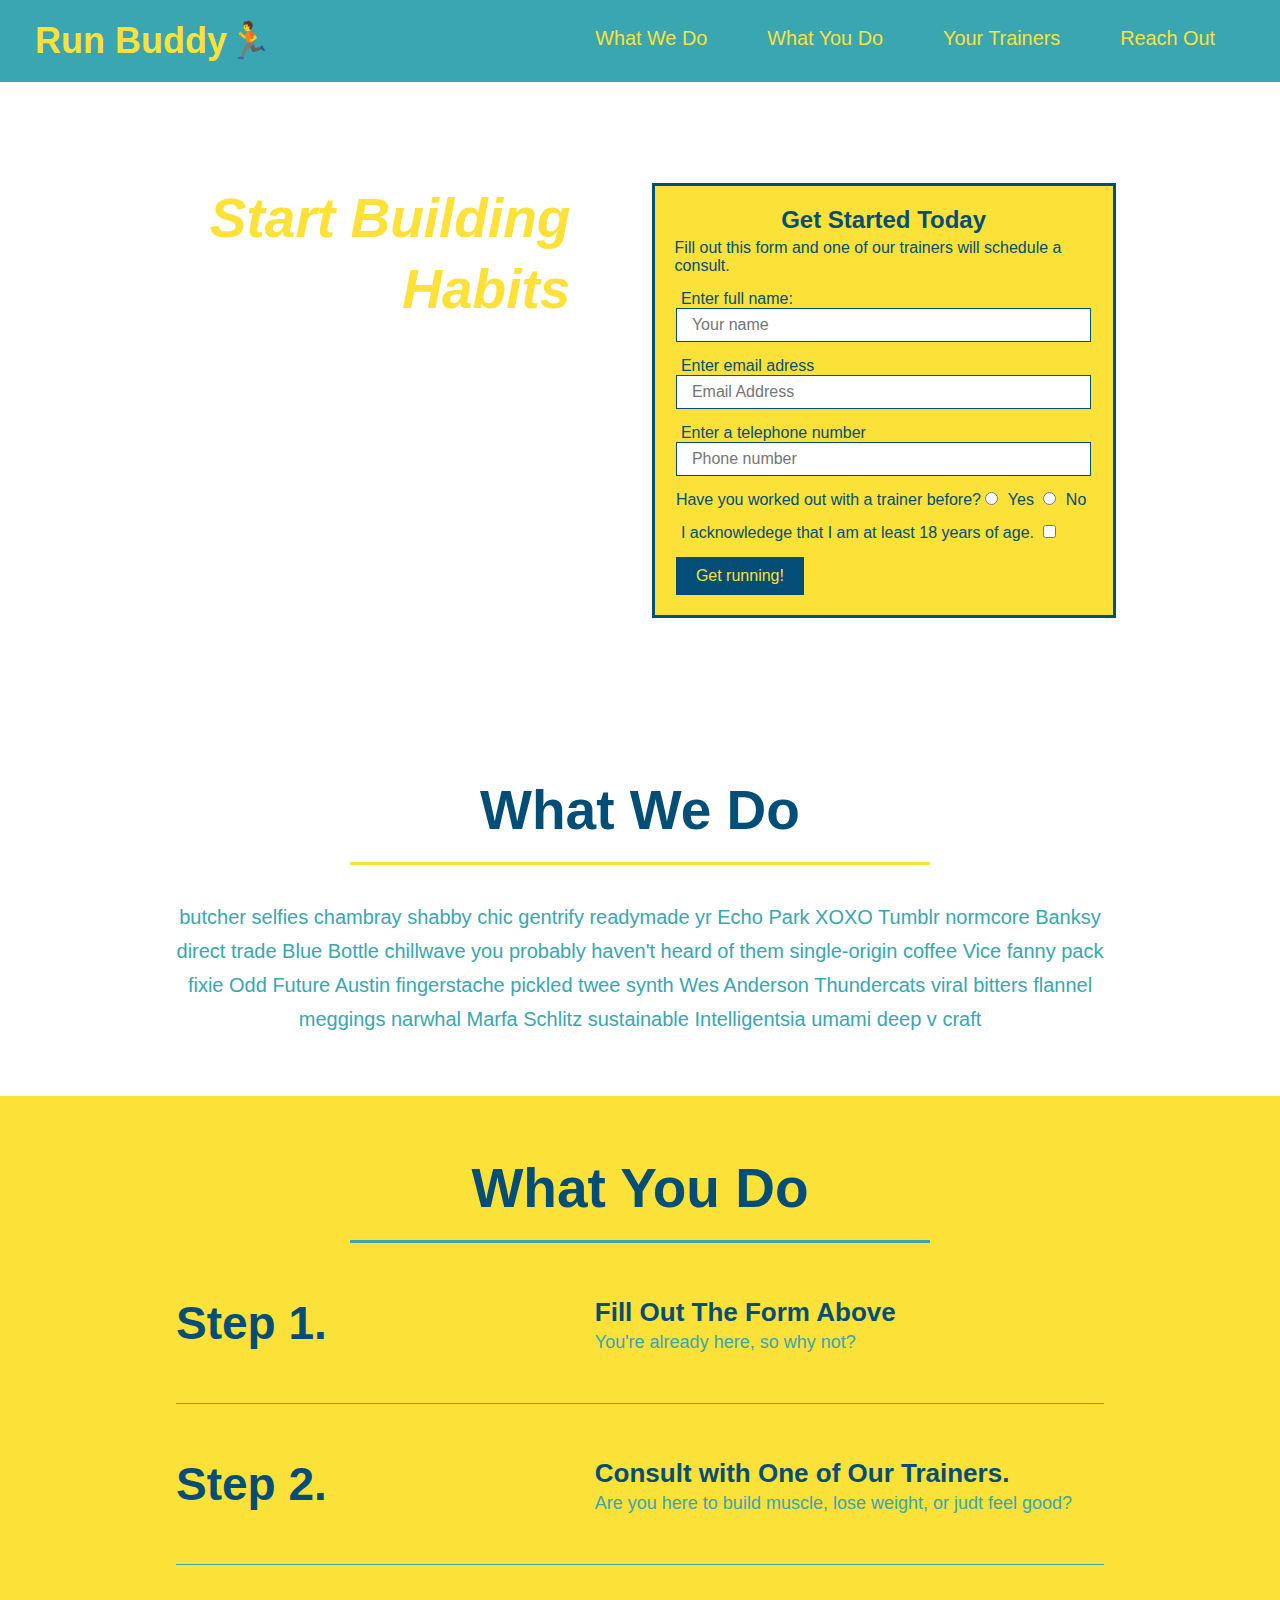
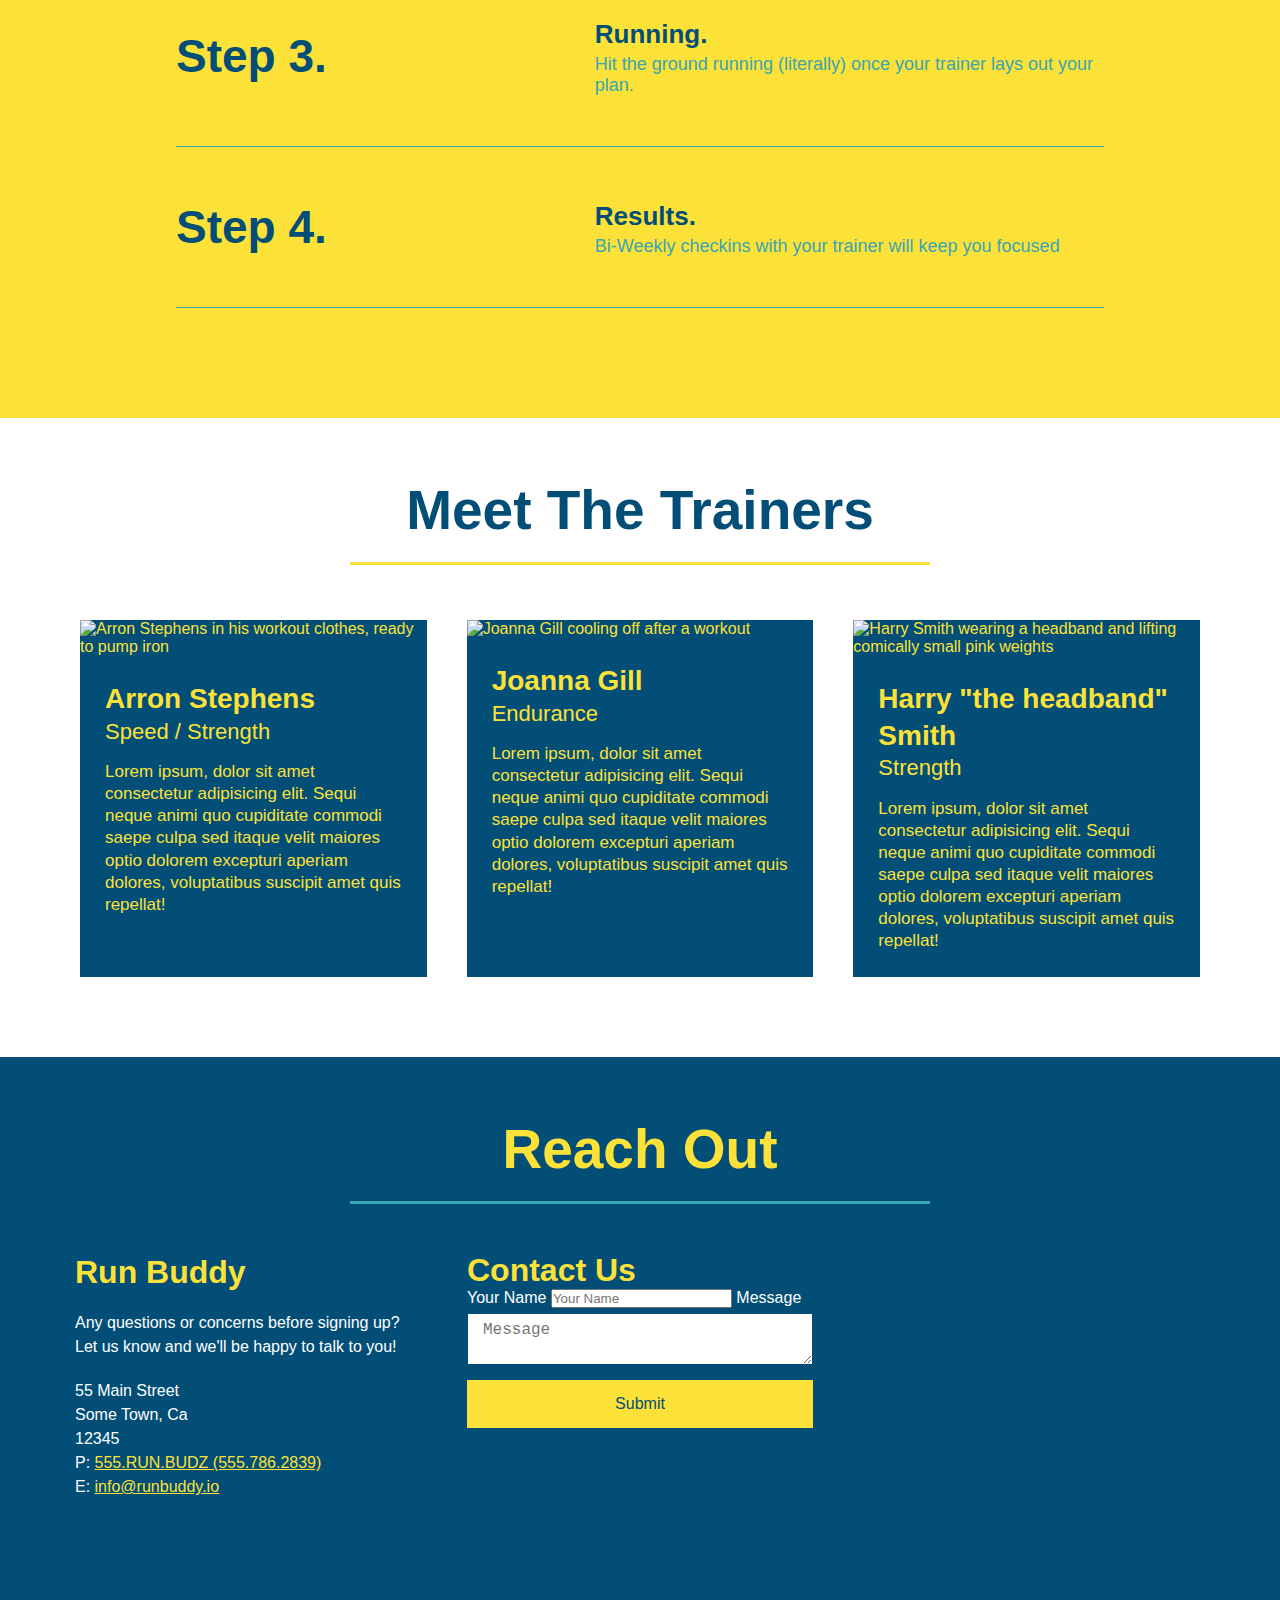
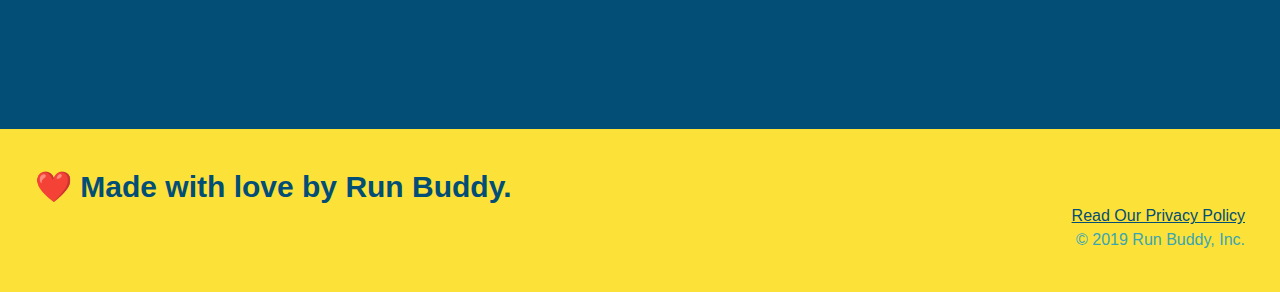
==== commit 83a1d29e: "contact form styles" ====
--- a/index.html
+++ b/index.html
@@ -191,59 +191,58 @@
       </div>
       <!-- 1st trainer bio -->
       <div class="trainers">
-      <article class="trainer">
-        <img
-          src="./assets/images/trainer-1.jpg"
-          alt="Arron Stephens in his workout clothes, ready to pump iron"
-        />
-        <div class="trainer-bio">
-          <h3 class="trainer-name">Arron Stephens</h3>
-          <h4 class="trainer-role">Speed / Strength</h4>
-          <p>
-            Lorem ipsum, dolor sit amet consectetur adipisicing elit. Sequi
-            neque animi quo cupiditate commodi saepe culpa sed itaque velit
-            maiores optio dolorem excepturi aperiam dolores, voluptatibus
-            suscipit amet quis repellat!
-          </p>
-        </div>
-      </article>
-
-      <!-- 2nd trainer bio -->
-      <article class="trainer">
-        <img
-          src="./assets/images/trainer-2.jpg"
-          alt="Joanna Gill cooling off after a workout"
-        />
-        <div class="trainer-bio">
-          <h3 class="traier-name">Joanna Gill</h3>
-          <h4 class="trainer-role">Endurance</h4>
-          <p>
-            Lorem ipsum, dolor sit amet consectetur adipisicing elit. Sequi
-            neque animi quo cupiditate commodi saepe culpa sed itaque velit
-            maiores optio dolorem excepturi aperiam dolores, voluptatibus
-            suscipit amet quis repellat!
-          </p>
-        </div>
-      </article>
-
-      <!-- 3rd trainer bio -->
-      <article class="trainer">
-        <img
-          src="./assets/images/trainer-3.jpg"
-          alt="Harry Smith wearing a headband and lifting comically small pink weights"
-        />
-        <div class="trainer-bio">
-          <h3 class="trainer-name">Harry "the headband" Smith</h3>
-          <h4 class="trainer-role">Strength</h4>
-          <p>
-            Lorem ipsum, dolor sit amet consectetur adipisicing elit. Sequi
-            neque animi quo cupiditate commodi saepe culpa sed itaque velit
-            maiores optio dolorem excepturi aperiam dolores, voluptatibus
-            suscipit amet quis repellat!
-          </p>
-        </div>
-        
-      </article>
+        <article class="trainer">
+          <img
+            src="./assets/images/trainer-1.jpg"
+            alt="Arron Stephens in his workout clothes, ready to pump iron"
+          />
+          <div class="trainer-bio">
+            <h3 class="trainer-name">Arron Stephens</h3>
+            <h4 class="trainer-role">Speed / Strength</h4>
+            <p>
+              Lorem ipsum, dolor sit amet consectetur adipisicing elit. Sequi
+              neque animi quo cupiditate commodi saepe culpa sed itaque velit
+              maiores optio dolorem excepturi aperiam dolores, voluptatibus
+              suscipit amet quis repellat!
+            </p>
+          </div>
+        </article>
+
+        <!-- 2nd trainer bio -->
+        <article class="trainer">
+          <img
+            src="./assets/images/trainer-2.jpg"
+            alt="Joanna Gill cooling off after a workout"
+          />
+          <div class="trainer-bio">
+            <h3 class="traier-name">Joanna Gill</h3>
+            <h4 class="trainer-role">Endurance</h4>
+            <p>
+              Lorem ipsum, dolor sit amet consectetur adipisicing elit. Sequi
+              neque animi quo cupiditate commodi saepe culpa sed itaque velit
+              maiores optio dolorem excepturi aperiam dolores, voluptatibus
+              suscipit amet quis repellat!
+            </p>
+          </div>
+        </article>
+
+        <!-- 3rd trainer bio -->
+        <article class="trainer">
+          <img
+            src="./assets/images/trainer-3.jpg"
+            alt="Harry Smith wearing a headband and lifting comically small pink weights"
+          />
+          <div class="trainer-bio">
+            <h3 class="trainer-name">Harry "the headband" Smith</h3>
+            <h4 class="trainer-role">Strength</h4>
+            <p>
+              Lorem ipsum, dolor sit amet consectetur adipisicing elit. Sequi
+              neque animi quo cupiditate commodi saepe culpa sed itaque velit
+              maiores optio dolorem excepturi aperiam dolores, voluptatibus
+              suscipit amet quis repellat!
+            </p>
+          </div>
+        </article>
       </div>
     </section>
 
@@ -253,26 +252,6 @@
         <h2 class="section-title secondary-border">Reach Out</h2>
       </div>
       <div class="contact-info">
-        <iframe
-          src="https://www.google.com/maps/embed?pb=!1m18!1m12!1m3!1d3147.1079747227936!2d-120.42364418397035!3d37.92790791110593!2m3!1f0!2f0!3f0!3m2!1i1024!2i768!4f13.1!3m3!1m2!1s0x8090c49129b6ac57%3A0xb56c7eb95a2cd8bd!2sMain%20St%2C%20California%2095327!5e0!3m2!1sen!2sus!4v1616426329495!5m2!1sen!2sus"
-          style="border: 0"
-          allowfullscreen=""
-          loading="lazy"
-        >
-        </iframe>
-
-        <div class="contact-form">
-          <h3>Contact Us</h3>
-          <form>
-            <label for="contact-name">Your Name</label>
-            <input type="text" id="contact-name" placeholder="Your Name" />
-
-            <label for="contact-message">Message</label>
-            <textarea id="contact-massage" placeholder="Message"></textarea>
-
-            <button type="submit"></button>
-          </form>
-        </div>
         <div>
           <h3>Run Buddy</h3>
           <p>
@@ -280,14 +259,35 @@
             <br />
             Let us know and we'll be happy to talk to you!
           </p>
+
           <address>
             55 Main Street <br />
             Some Town, Ca <br />
-            12345<br />
-            P: 555.RUN.BUDZ (555.786.2839)<br />
-            E: <a href="mailto:info@runbuddy.io">info@runbuddy.io</a>
+            12345 <br />
+            P: <a href="tel:555.786.2839">555.RUN.BUDZ (555.786.2839)</a><br />
+            E: <a href="mailto://info@runbuddy.io">info@runbuddy.io</a>
           </address>
         </div>
+
+        <div class="contact-form">
+          <h3>Contact Us</h3>
+          <form>
+            <label for="contact-name">Your Name</label>
+            <input type="text" id="contact-name" placeholder="Your Name" />
+
+            <label for="contact-message">Message</label>
+            <textarea id="contact-message" placeholder="Message"></textarea>
+
+            <button type="submit">Submit</button>
+          </form>
+        </div>
+
+        <iframe
+          src="https://www.google.com/maps/embed?pb=!1m14!1m12!1m3!1d12182.30520634488!2d-74.0652613!3d40.2407219!2m3!1f0!2f0!3f0!3m2!1i1024!2i768!4f13.1!5e0!3m2!1sen!2sus!4v1561060983193!5m2!1sen!2sus"
+          frameborder="0"
+          style="border: 0"
+          allowfullscreen
+        ></iframe>
       </div>
     </section>
 
--- a/assets/css/style.css
+++ b/assets/css/style.css
@@ -273,16 +273,10 @@
 }
 
 .contact-info iframe {
-  width: 400px;
   height: 400px;
 }
 
 .contact-info div {
-  width: 410px;
-  display: inline-block;
-  vertical-align: top;
-  text-align: left;
-  margin: 30px 0 0 60px;
   color: white;
 }
 
@@ -295,10 +289,43 @@
 .contact-info address {
   margin: 20px 0;
   line-height: 1.5;
-  font-size: 20px;
+  font-size: 16px;
   font-style: normal;
 }
 
 .contact-info a {
   color: #fce138;
 }
+
+.contact-info {
+  display: flex;
+  justify-content: space-between;
+  flex-wrap: wrap;
+}
+
+.contact-info > * {
+  flex: 1;
+  margin: 15px;
+}
+
+.contact-form,
+.contact-form textarea {
+  border: 1px solid #024e76;
+  display: block;
+  padding: 7px 15px;
+  font-size: 16px;
+  color: #024e76;
+  width: 100%;
+  margin-bottom: 15px;
+  margin-top: 5px;
+}
+
+.contact-form button {
+  width: 100%;
+  border: none;
+  background: #fce138;
+  color: #024e76;
+  text-align: center;
+  padding: 15px 0;
+  font-size: 16px;
+}
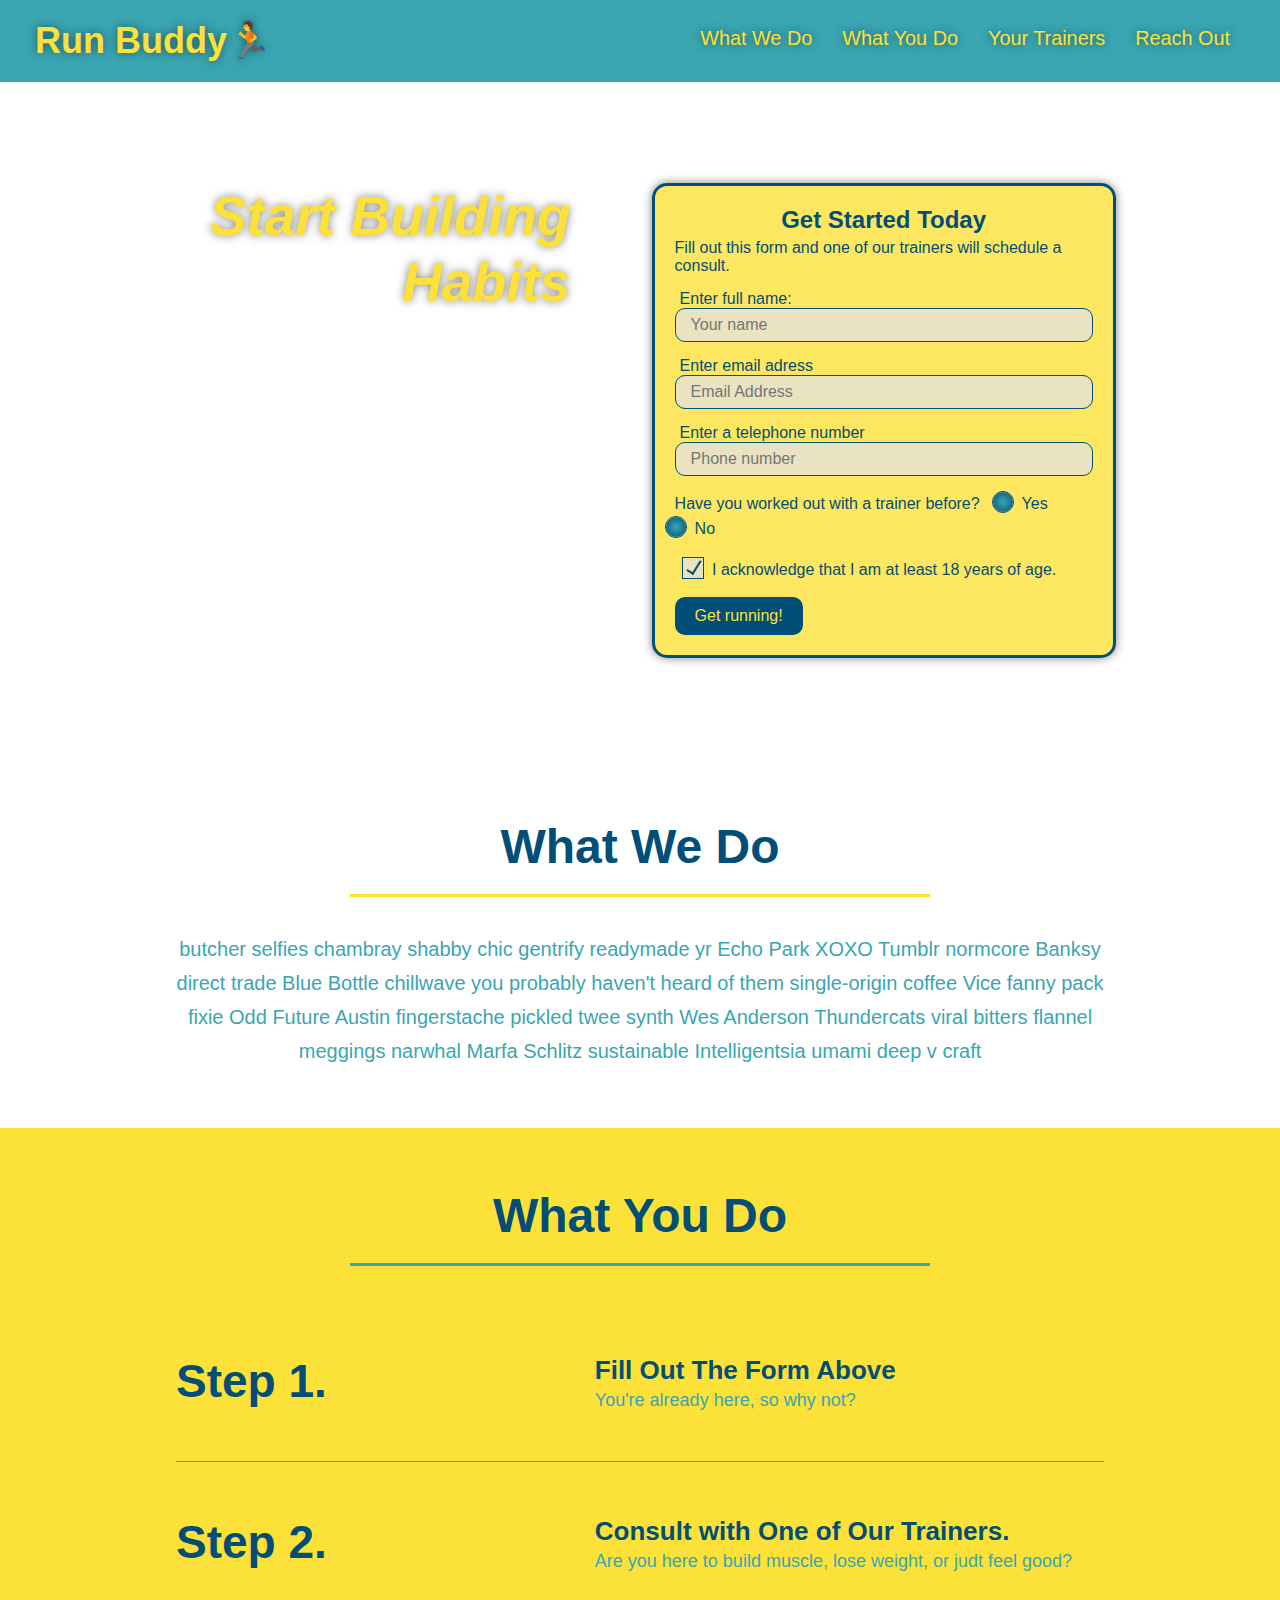
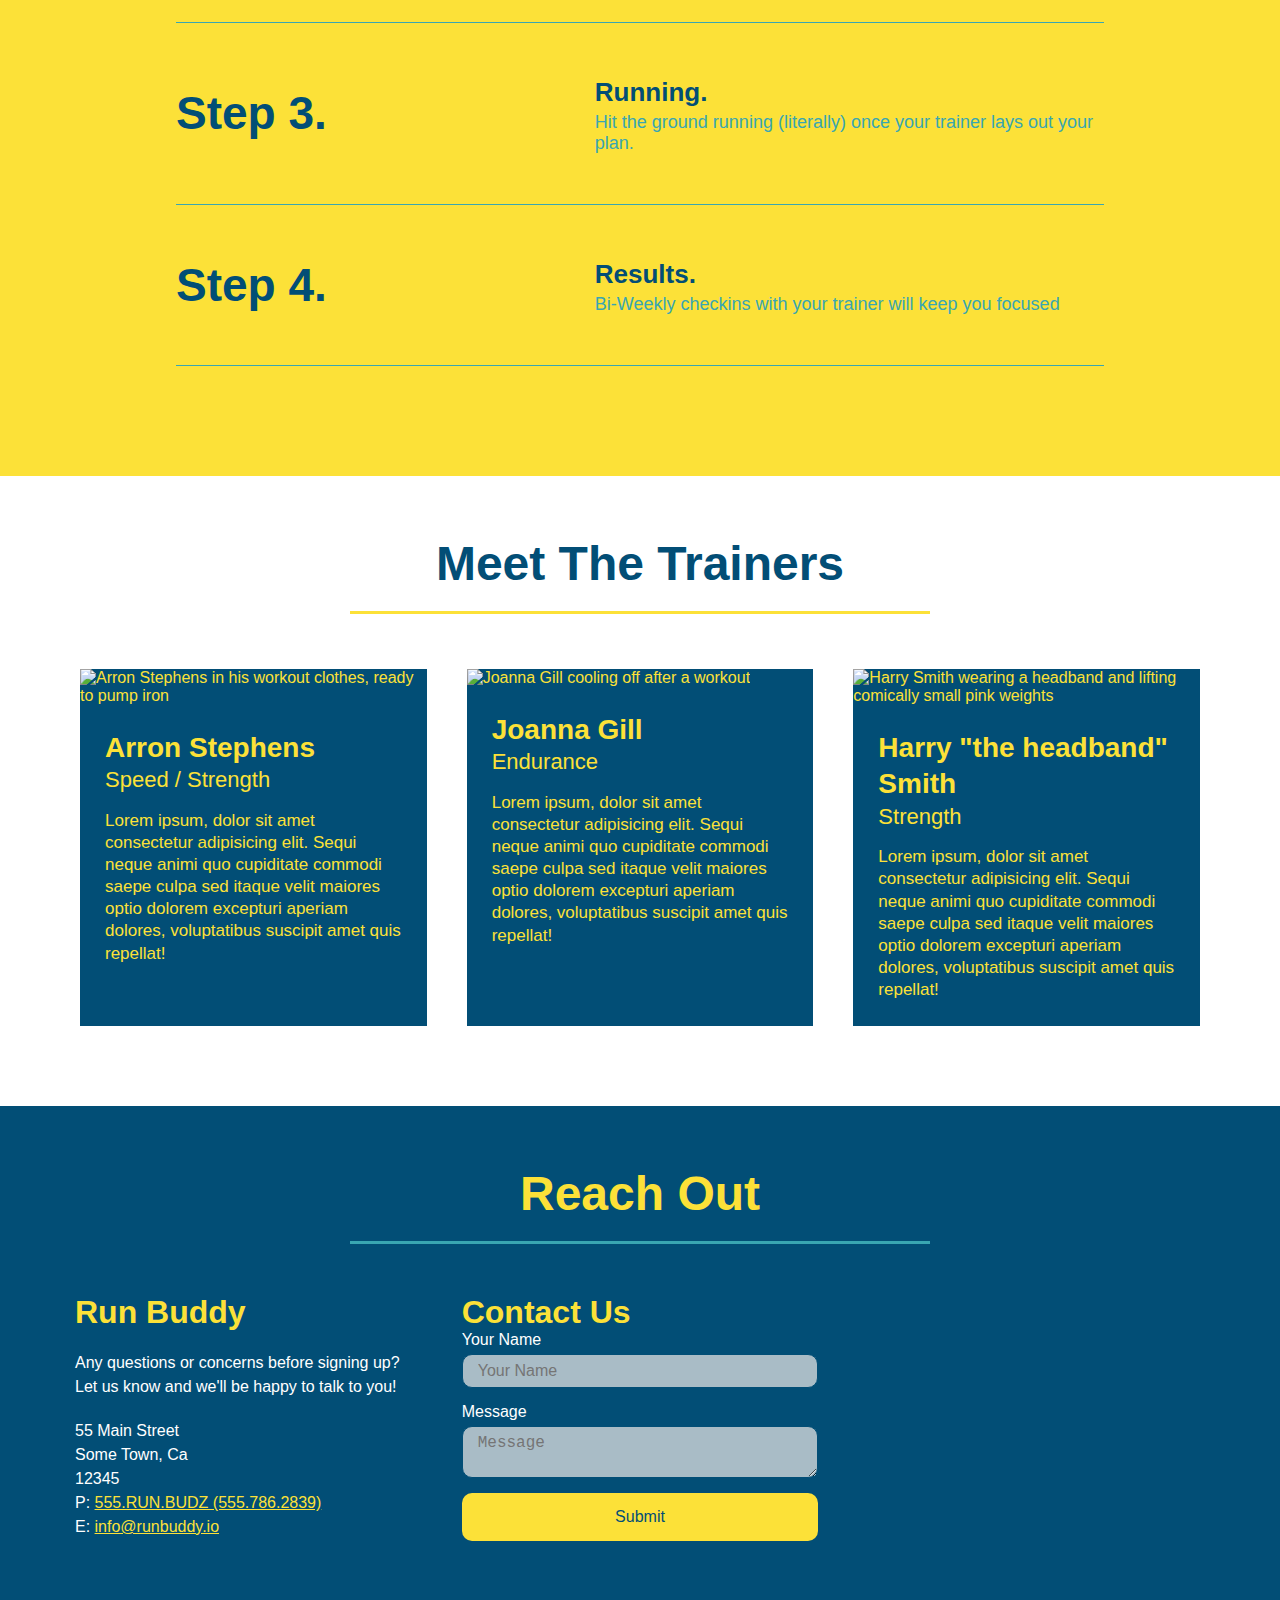
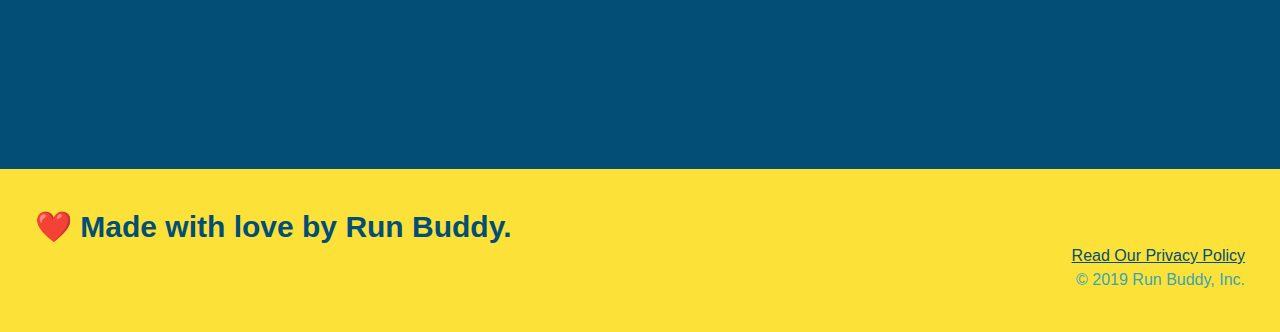
==== commit 9cb70562: "final css touches" ====
--- a/index.html
+++ b/index.html
@@ -4,6 +4,7 @@
     <meta charset="UTF-8" />
     <title>Run Buddy</title>
     <link rel="stylesheet" href="./assets/css/style.css" />
+    <meta name="viewport" content="width=device-width, initial-scale=1.0" />
   </head>
   <body>
     <!--navigation-->
@@ -87,17 +88,24 @@
 
           <p>
             Have you worked out with a trainer before?
-            <input type="radio" name="trainer-confirm" id="trainer-yes" />
-            <label for="trainer-yes">Yes</label>
-            <input type="radio" name="trainer-confirm" id="trainer-no" />
-            <label for="trainer-no">No</label>
+            <span class="radio-wrapper">
+              <input type="radio" name="trainer-confirm" id="trainer-yes" />
+              <label for="trainer-yes">Yes</label>
+            </span>
+
+            <span class="radio-wrapper">
+              <input type="radio" name="trainer-confirm" id="trainer-no" />
+              <label for="trainer-no">No</label>
+            </span>
           </p>
 
           <p>
-            <label for="checkbox">
-              I acknowledege that I am at least 18 years of age.
-            </label>
-            <input type="checkbox" name="age-confirm" id="checkbox" />
+            <span class="checkbox-wrapper">
+              <input type="checkbox" name="age-confirm" id="checkbox" />
+              <label for="checkbox"
+                >I acknowledge that I am at least 18 years of age.</label
+              >
+            </span>
           </p>
 
           <button type="submit">Get running!</button>
--- a/assets/css/style.css
+++ b/assets/css/style.css
@@ -1,4 +1,9 @@
 /* universal change */
+:root {
+  --primary-color: #fce138;
+  --secondary-color: #024e76;
+  --tertiary-color: #39a6b2;
+}
 * {
   margin: 0;
   padding: 0;
@@ -8,29 +13,39 @@
 /* the defualt fonts and color for the page */
 body {
   font-family: Helvetica, Arial, sans-serif;
-  color: #39a6b2;
+  color: var(--tertiary-color);
 }
 
 /* header styles */
 header {
   padding: 20px 35px;
-  background-color: #39a6b2;
+  background-color: var(--tertiary-color);
   display: flex;
   justify-content: space-between;
   flex-wrap: wrap;
+  position: sticky;
+  top: 0;
+  position: -webkit-sticky;
+  background-image: url("../images/hero-bg.jpg");
+  background-size: cover;
+  background-position: center;
+  background-attachment: fixed;
+  background-position: 80%;
+  z-index: 9999;
 }
 
 header h1 {
   font-weight: bold;
   font-size: 36px;
-  color: #fce138;
+  color: var(--primary-color);
   margin: 0;
+  text-shadow: 0 0 10px rgba(0, 0, 0, 0.5);
 }
 
 /* text in the header */
 header a {
   text-decoration: none;
-  color: #fce138;
+  color: var(--primary-color);
 }
 
 header nav {
@@ -48,13 +63,21 @@
 }
 
 header nav ul li a {
-  margin: 0 30px;
+  padding: 10px 15px;
   font-weight: lighter;
   font-size: 1.55vw;
+  text-shadow: 0 0 10px rgba(0, 0, 0, 0.5);
+}
+
+header nav ul li a:hover {
+  background: var(--primary-color);
+  color: var(--secondary-color);
+  border-radius: 15px;
+  text-shadow: none;
 }
 
 footer {
-  background: #fce138;
+  background: var(--primary-color);
   width: 100%;
   padding: 40px 35px;
   justify-content: space-between;
@@ -62,7 +85,7 @@
 }
 
 footer h2 {
-  color: #024e76;
+  color: var(--secondary-color);
   font-size: 30px;
   margin: 0;
 }
@@ -73,7 +96,7 @@
 }
 
 footer a {
-  color: #024e76;
+  color: var(--secondary-color);
 }
 
 section {
@@ -88,6 +111,9 @@
   display: flex;
   justify-content: center;
   flex-wrap: wrap;
+  align-items: flex-start;
+  background-attachment: fixed;
+  background-position: 80%;
 }
 
 .hero-cta {
@@ -96,25 +122,28 @@
   margin: 3.5%;
   color: #fff;
   font-size: 18px;
-  line-height: 1.3;
+  line-height: 1.2;
 }
 
 .hero-cta h2 {
   font-style: italic;
   font-size: 55px;
-  color: #fce138;
+  color: var(--primary-color);
+  text-shadow: 0 0 10px rgba(0, 0, 0, 0.5);
 }
 
 .hero-form {
-  background-color: #fce138;
+  background-color: rgba(252, 225, 56, 0.8);
   padding: 20px;
-  color: #024e76;
-  border: solid 3px #024e76;
+  color: var(--secondary-color);
+  border: solid 3px var(--secondary-color);
   display: flex;
   justify-content: center;
   flex-wrap: wrap;
   width: 40%;
   margin: 3.5%;
+  box-shadow: 0 0 10px rgba(0, 0, 0, 0.5);
+  border-radius: 15px;
 }
 
 .hero-form p {
@@ -127,13 +156,20 @@
 }
 
 .form-input {
-  border: 1px solid #024e76;
+  border: 1px solid var(--secondary-color);
   display: block;
   padding: 7px 15px;
   font-size: 16px;
-  color: #024e76;
+  color: var(--secondary-color);
   width: 100%;
   margin-bottom: 15px;
+  border-radius: 10px;
+  background-color: rgba(225, 225, 225, 0.75);
+}
+
+.form-input:focus {
+  background-color: rgba(225, 225, 225, 1);
+  outline: none;
 }
 
 .hero-form label {
@@ -141,16 +177,21 @@
 }
 
 .hero-form button {
-  background-color: #024e76;
-  color: #fce138;
+  background-color: var(--secondary-color);
+  color: var(--primary-color);
   border: none;
   padding: 10px 20px;
   font-size: 16px;
+  border-radius: 10px;
+}
+
+.hero-form button:hover {
+  background-color: var(--tertiary-color);
 }
 
 .section-title {
-  font-size: 55px;
-  color: #024e76;
+  font-size: 48px;
+  color: var(--secondary-color);
   border-bottom: 3px solid;
   padding-bottom: 20px;
   text-align: center;
@@ -160,7 +201,7 @@
 
 .intro p {
   line-height: 1.7;
-  color: #39a6b2;
+  color: var(--tertiary-color);
   width: 80%;
   font-size: 20px;
   margin: 0 auto;
@@ -168,39 +209,48 @@
 }
 
 .steps {
-  background: #fce138;
-}
-
-.primary-border {
-  border-color: #fce138;
-}
-
-.secondary-border {
-  border-color: #39a6b2;
-}
-
-.step h3 {
-  color: #024e76;
-  font-size: 46px;
-  flex: 1 30%;
-}
-
-.step-text p {
-  color: #39a6b2;
-  font-size: 18px;
-}
-
-.step-text h4 {
-  font-size: 26px;
-  line-height: 1.5;
-  color: #024e76;
+  background: var(--primary-color);
 }
 
 .step {
   margin: 50px auto;
   padding-bottom: 50px;
   width: 80%;
-  border-bottom: 1px solid #39a6b2;
+  border-bottom: 1px solid var(--tertiary-color);
+  display: flex;
+  flex-wrap: wrap;
+  align-items: center;
+  justify-content: space-between;
+}
+.primary-border {
+  border-color: var(--primary-color);
+}
+
+.secondary-border {
+  border-color: var(--tertiary-color);
+}
+
+.step h3 {
+  color: var(--secondary-color);
+  font-size: 46px;
+  flex: 1 30%;
+}
+
+.step-text p {
+  color: var(--tertiary-color);
+  font-size: 18px;
+}
+
+.step-text h4 {
+  font-size: 26px;
+  line-height: 1.5;
+  color: var(--secondary-color);
+}
+
+.step {
+  margin: 50px auto;
+  padding-bottom: 50px;
+  width: 80%;
   display: flex;
   flex-wrap: wrap;
   align-items: center;
@@ -225,6 +275,15 @@
 .step-img img {
   max-width: 100%;
 }
+
+.step:nth-child(even) {
+  border-bottom: 1px solid var(--tertiary-color);
+}
+
+.step:not(:last-child) {
+  border-bottom: 1px solid var(--tertiary-color);
+}
+
 /* trainers styles */
 .trainers {
   width: 100%;
@@ -237,8 +296,8 @@
 .trainer {
   margin: 20px;
   flex: 1;
-  background: #024e76;
-  color: #fce138;
+  background: var(--secondary-color);
+  color: var(--primary-color);
 }
 
 .trainer img {
@@ -265,11 +324,22 @@
 }
 /* reach out styles */
 .contact {
-  background: #024e76;
+  background: var(--secondary-color);
 }
 
 .contact h2 {
-  color: #fce138;
+  color: var(--primary-color);
+}
+
+.contact-info {
+  display: flex;
+  justify-content: space-between;
+  flex-wrap: wrap;
+}
+
+.contact-info > * {
+  flex: 1;
+  margin: 15px;
 }
 
 .contact-info iframe {
@@ -281,7 +351,7 @@
 }
 
 .contact-info h3 {
-  color: #fce138;
+  color: var(--primary-color);
   font-size: 32px;
 }
 
@@ -293,39 +363,229 @@
   font-style: normal;
 }
 
-.contact-info a {
-  color: #fce138;
-}
-
-.contact-info {
-  display: flex;
-  justify-content: space-between;
-  flex-wrap: wrap;
-}
-
-.contact-info > * {
-  flex: 1;
-  margin: 15px;
-}
-
-.contact-form,
+.contact-form input,
 .contact-form textarea {
-  border: 1px solid #024e76;
+  border: 1px solid var(--secondary-color);
   display: block;
   padding: 7px 15px;
   font-size: 16px;
-  color: #024e76;
+  color: var(--secondary-color);
   width: 100%;
   margin-bottom: 15px;
   margin-top: 5px;
+  border-radius: 10px;
+  background-color: rgba(225, 225, 225, 0.75);
+}
+
+.contact-form input:focus,
+.contact-form textarea:focus {
+  background-color: rgb(225, 225, 225, 1);
+  outline: none;
 }
 
 .contact-form button {
   width: 100%;
   border: none;
-  background: #fce138;
-  color: #024e76;
+  background: var(--primary-color);
+  color: var(--secondary-color);
   text-align: center;
   padding: 15px 0;
   font-size: 16px;
-}
+  border-radius: 10px;
+}
+
+.contact-form button:hover {
+  color: var(--primary-color);
+  background: var(--tertiary-color);
+}
+
+.contact-info a {
+  color: var(--primary-color);
+}
+
+.text-left {
+  text-align: left;
+}
+
+.text-right {
+  text-align: right;
+}
+
+.flex-row {
+  display: flex;
+}
+
+.checkbox-wrapper input,
+.radio-wrapper input {
+  opacity: 0;
+}
+
+.checkbox-wrapper label,
+.radio-wrapper label {
+  position: relative;
+  left: 10px;
+  margin: 10px;
+  line-height: 1.6;
+}
+
+.checkbox-wrapper label::before,
+.radio-wrapper label::before {
+  content: "";
+  height: 20px;
+  width: 20px;
+  background: rgba(225, 225, 225, 0.75);
+  border: 1px solid var(--secondary-color);
+  position: absolute;
+  top: -4px;
+  left: -30px;
+}
+
+.radio-wrapper label::before {
+  border-radius: 50%;
+}
+
+.radio-wrapper label::after {
+  content: "";
+  width: 20px;
+  height: 20px;
+  border-radius: 50%;
+  background: var(--secondary-color);
+  position: absolute;
+  left: -29px;
+  top: -3px;
+  background-image: radial-gradient(circle, #39a6b2, #024e76);
+}
+
+.checkbox-wrapper label::after {
+  content: "";
+  height: 6px;
+  width: 14px;
+  border-left: 2px solid var(--secondary-color);
+  border-bottom: 2px solid var(--secondary-color);
+  position: absolute;
+  left: -26px;
+  top: 1px;
+  transform: rotate(-58deg);
+}
+
+.checkbox-wrapper input:checked + label::after,
+.radio-wrapper input:checked + label::after {
+  content: none;
+}
+
+.contact-wrapper input:checked + label::after,
+.radio-wrapper input:checked + label::after {
+  content: "";
+}
+
+/* media query small desktop screens and smaller than 980px*/
+
+@media screen and (max-width: 980px) {
+  header {
+    padding-bottom: 0;
+    justify-content: center;
+    position: relative;
+  }
+
+  header h1 {
+    width: 100%;
+    text-align: center;
+  }
+
+  header nav ul {
+    margin-top: 20px;
+    width: 100%;
+    justify-content: center;
+  }
+
+  header nav ul li a {
+    font-size: 20px;
+  }
+
+  footer h2,
+  footer div {
+    text-align: center;
+    width: 100%;
+  }
+
+  .hero-cta,
+  .hero-form {
+    width: 100%;
+  }
+
+  .hero-cta {
+    text-align: center;
+  }
+
+  .section-title {
+    width: 80%;
+  }
+
+  .trainer {
+    flex: 0 70%;
+  }
+
+  .contact-info iframe {
+    flex: 1 100%;
+  }
+}
+
+/* MEDIA QUERY FOR TABLETS AND SMALLER than 768px*/
+@media screen and (max-width: 768px) {
+  section {
+    padding: 30px 15px;
+  }
+
+  .step h3 {
+    flex: 1 100%;
+    text-align: center;
+  }
+
+  .step-info {
+    flex: 2 100%;
+    text-align: center;
+    justify-content: center;
+  }
+
+  .step-img {
+    flex: 0 32%;
+    margin-right: 0;
+    margin-top: 15px;
+    margin-bottom: 15px;
+  }
+
+  .step-text {
+    flex: 100%;
+  }
+}
+
+/* MEDIA QUERY FOR MOBILE PHONES AND SMALLER than 575px */
+@media screen and (max-width: 575px) {
+  .hero-form button {
+    width: 100%;
+  }
+
+  .section-title {
+    width: 95%;
+  }
+
+  .intro p {
+    width: 100%;
+  }
+
+  .trainer {
+    flex: 0 100%;
+  }
+
+  .contact-info {
+    text-align: center;
+  }
+
+  .contact-info > * {
+    flex: 0 100%;
+  }
+
+  .contact-form {
+    order: 3;
+  }
+}
